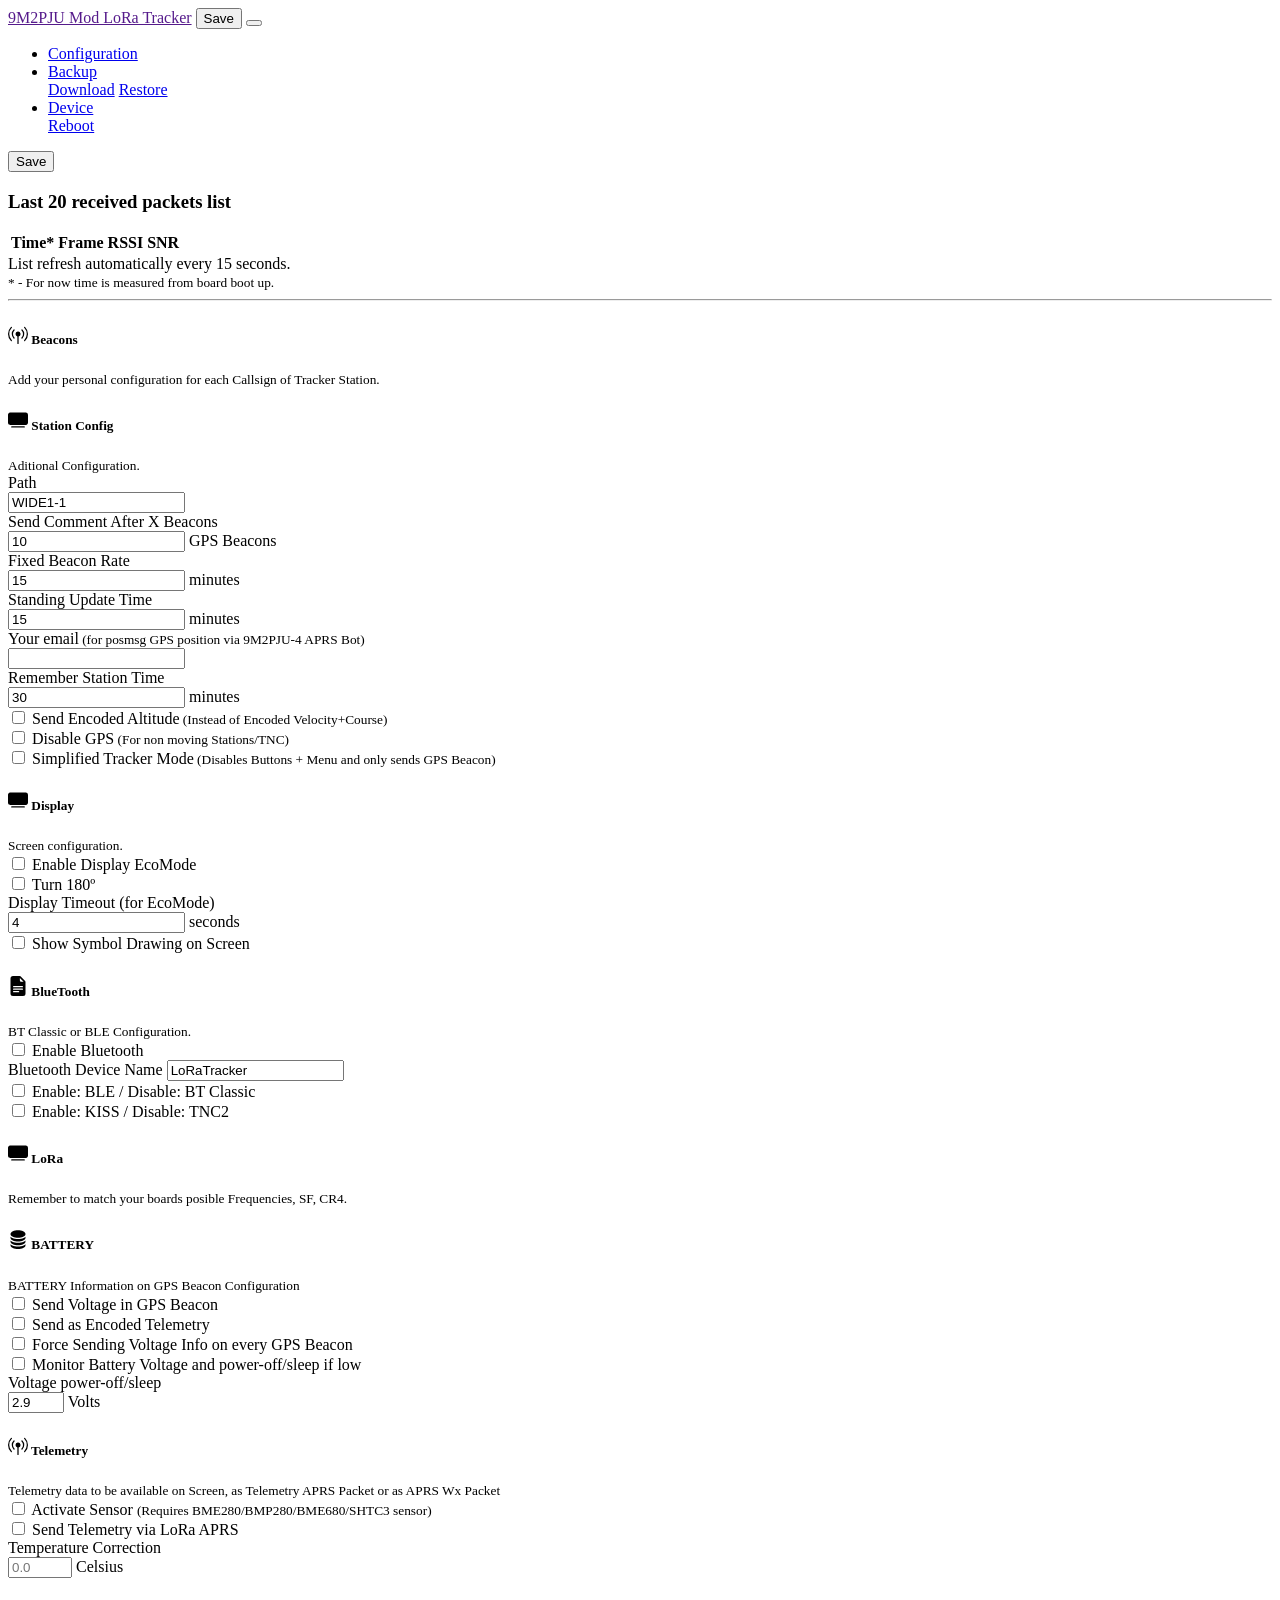
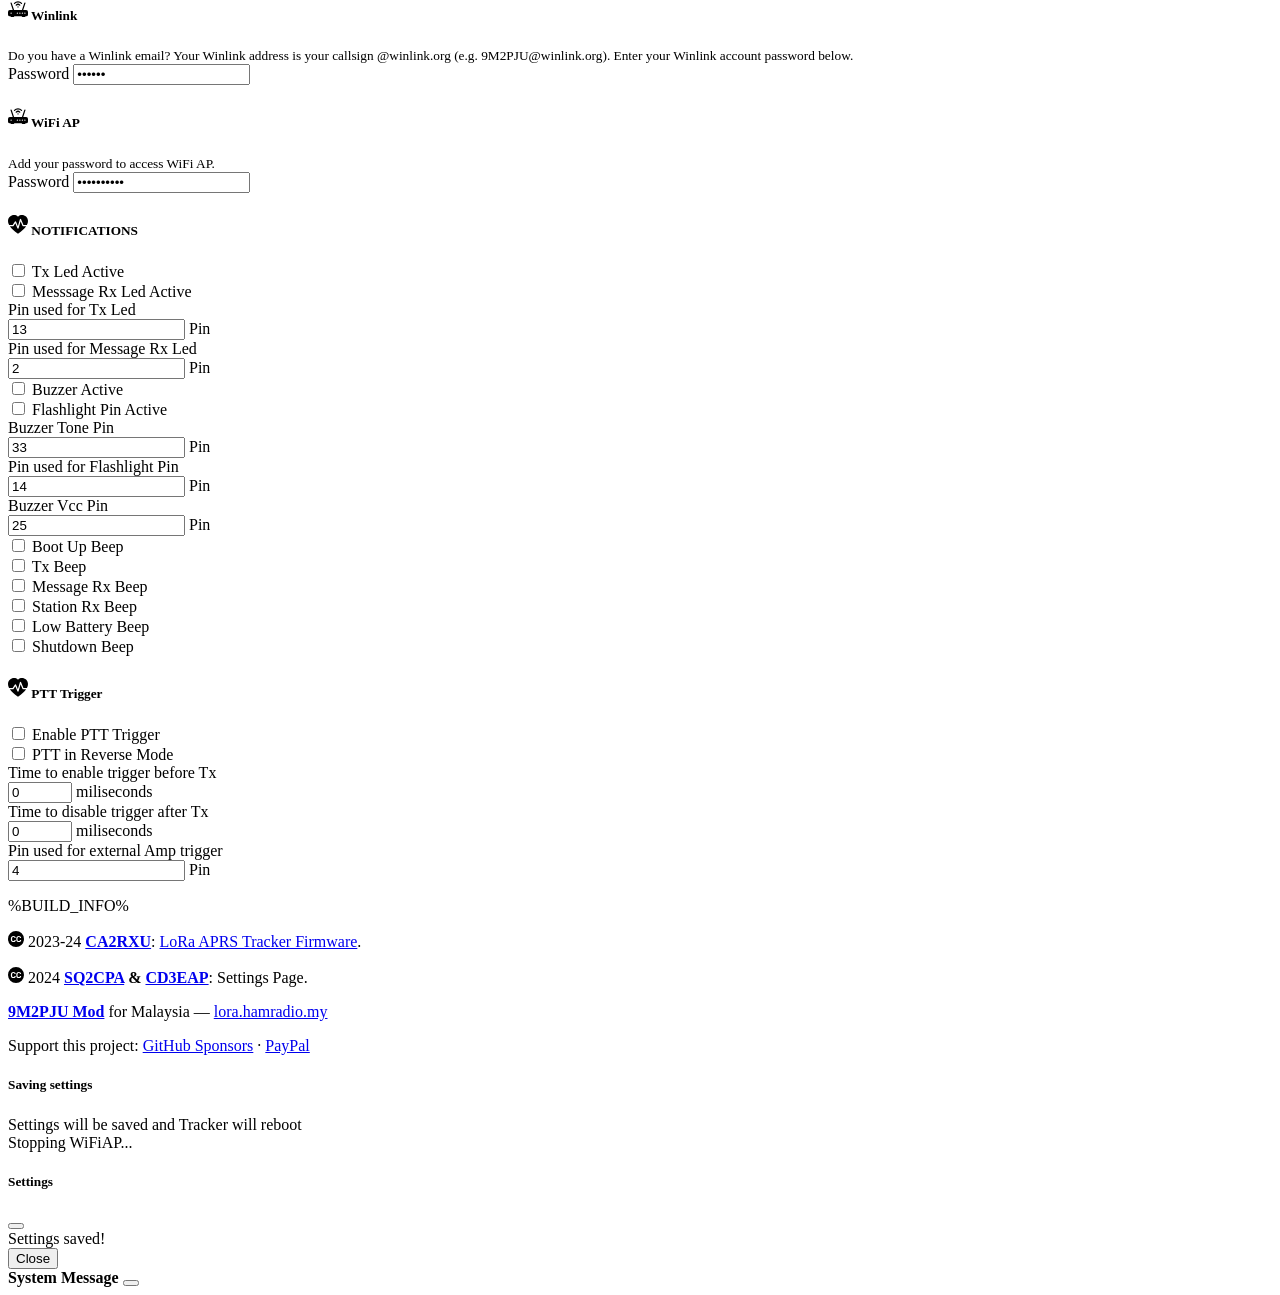
==== data_embed/index.html @ 38edc8fb "Restore sponsor section as text links (logos already removed)" ====
<!DOCTYPE html>
<html lang="en" data-bs-theme="auto">
    <head>
        <meta charset="utf-8" />
        <meta name="viewport" content="width=device-width, initial-scale=1" />
        <title>9M2PJU Mod LoRa APRS Tracker</title>
        <link rel="stylesheet" href="/bootstrap.css" />
        <link rel="stylesheet" href="/style.css" />
        <link rel="icon" href="/favicon.png" type="image/x-icon">
    </head>
    <body class="bg-body-tertiary">
        <input type="file" accept="text/json,.json" style="display: none" />
        <form autocomplete="off" action="/configuration.json" method="POST">
            <nav
                class="navbar bg-body-secondary shadow-sm border-bottom sticky-top navbar-expand-lg"
            >
                <div class="container">
                    <a class="navbar-brand" href=""
                        >9M2PJU Mod LoRa Tracker</a
                    >
                    <button class="btn btn-success btn-sm ms-auto d-lg-none btn-save" type="submit">Save</button>
                    <button class="navbar-toggler" type="button" data-bs-toggle="collapse" data-bs-target="#navbarColor01" aria-controls="navbarColor01" aria-expanded="false" aria-label="Toggle navigation">
                        <span class="navbar-toggler-icon"></span>
                    </button>
                    <div class="collapse navbar-collapse" id="navbarColor01">
                        <ul class="navbar-nav me-auto">
                            <li class="nav-item">
                                <a class="nav-link" href="/">
                                    Configuration
                                </a>
                            </li>
                            <li class="nav-item dropdown">
                                <a class="nav-link dropdown-toggle" data-bs-toggle="dropdown" href="#" role="button" aria-haspopup="true" aria-expanded="false">Backup</a>
                                <div class="dropdown-menu">
                                    <a class="dropdown-item" href="#" id="backup">Download</a>
                                    <a class="dropdown-item" href="#" id="restore">Restore</a>
                                </div>
                            </li>
                            <li class="nav-item dropdown">
                                <a class="nav-link dropdown-toggle" data-bs-toggle="dropdown" href="#" role="button" aria-haspopup="true" aria-expanded="false">Device</a>
                                <div class="dropdown-menu">
                                    <a class="dropdown-item" href="#" id="reboot">Reboot</a>
                                </div>
                            </li>
                        </ul>
                        <div class="d-flex">
                            <button class="btn btn-success my-2 my-sm-0 btn-save" type="submit">Save</button>
                        </div>
                    </div>
                </div>
            </nav>
            
            <div class="container d-none" id="received-packets">
                <div class="row my-5 d-flex align-items-top">
                    <div class="col-12">
                        <h3>Last 20 received packets list</h3>
                        <table class="table mt-4">
                            <thead>
                                <tr>
                                    <th scope="col">Time*</th>
                                    <th scope="col">Frame</th>
                                    <th scope="col">RSSI</th>
                                    <th scope="col">SNR</th>
                                </tr>
                            </thead>
                            <tbody>
                                
                            </tbody>
                        </table>
                        <span>List refresh automatically every 15 seconds.</span><br>
                        <small>* - For now time is measured from board boot up.</small>
                    </div>
                </div>
                <hr>
            </div>
        
            <div class="container" id="configuration">
                <main>
                    <div class="col-10 my-5 mx-auto">
                        <div class="config-section">
                        <div class="row d-flex align-items-top">
                            <div class="col-lg-3 col-sm-12">
                                <h5>
                                    <svg
                                        xmlns="http://www.w3.org/2000/svg"
                                        width="20"
                                        height="20"
                                        fill="currentColor"
                                        class="bi bi-broadcast-pin"
                                        viewBox="0 0 16 16"
                                    >
                                        <path
                                            d="M3.05 3.05a7 7 0 0 0 0 9.9.5.5 0 0 1-.707.707 8 8 0 0 1 0-11.314.5.5 0 0 1 .707.707m2.122 2.122a4 4 0 0 0 0 5.656.5.5 0 1 1-.708.708 5 5 0 0 1 0-7.072.5.5 0 0 1 .708.708m5.656-.708a.5.5 0 0 1 .708 0 5 5 0 0 1 0 7.072.5.5 0 1 1-.708-.708 4 4 0 0 0 0-5.656.5.5 0 0 1 0-.708m2.122-2.12a.5.5 0 0 1 .707 0 8 8 0 0 1 0 11.313.5.5 0 0 1-.707-.707 7 7 0 0 0 0-9.9.5.5 0 0 1 0-.707zM6 8a2 2 0 1 1 2.5 1.937V15.5a.5.5 0 0 1-1 0V9.937A2 2 0 0 1 6 8"
                                        />
                                    </svg>
                                    Beacons
                                </h5>
                                <small>Add your personal configuration for each Callsign of Tracker Station.</small>
                            </div>
                            <div
                                id="beacon-settings"
                                class="list-beacon col-9">
                            </div>
                        </div>
                        </div>

                        <div class="config-section">
                        <div class="row d-flex align-items-top">
                            <div class="col-lg-3 col-sm-12">
                                <h5>
                                    <svg
                                        xmlns="http://www.w3.org/2000/svg"
                                        width="20"
                                        height="20"
                                        fill="currentColor"
                                        class="bi bi-tv-fill"
                                        viewBox="0 0 16 16"
                                    >
                                        <path
                                            d="M2.5 13.5A.5.5 0 0 1 3 13h10a.5.5 0 0 1 0 1H3a.5.5 0 0 1-.5-.5M2 2h12s2 0 2 2v6s0 2-2 2H2s-2 0-2-2V4s0-2 2-2"
                                        />
                                    </svg>
                                    Station Config
                                </h5>
                                <small>Aditional Configuration.</small>
                            </div>
                            <div class="col-lg-9 col-sm-12">
                                <div class="row">
                                    <div class="col-6">
                                        <label
                                            for="path"
                                            class="form-label"
                                            >Path</label
                                        >
                                        <div class="input-group">
                                            <input
                                                type="text"
                                                name="path"
                                                id="path"
                                                class="form-control"
                                                value="WIDE1-1"                                                
                                            />
                                        </div>
                                    </div>
                                    <div class="col-6">
                                        <label
                                            for="sendCommentAfterXBeacons"
                                            class="form-label"
                                            >Send Comment After X Beacons</label
                                        >
                                        <div class="input-group">
                                            <input
                                                type="number"
                                                name="sendCommentAfterXBeacons"
                                                id="sendCommentAfterXBeacons"
                                                class="form-control"
                                                placeholder="10"
                                                value="10"
                                                step="1"
                                                min="0"
                                            />
                                            <span class="input-group-text"
                                                >GPS Beacons</span
                                            >
                                        </div>
                                    </div>
                                </div>
                                <div class="row mt-3">
                                    <div class="col-6">
                                        <label
                                            for="nonSmartBeaconRate"
                                            class="form-label"
                                            >Fixed Beacon Rate</label
                                        >
                                        <div class="input-group">
                                            <input
                                                type="number"
                                                name="nonSmartBeaconRate"
                                                id="nonSmartBeaconRate"
                                                class="form-control"
                                                placeholder="15"
                                                value="15"
                                                step="1"
                                                min="5"
                                            />
                                            <span class="input-group-text"
                                                >minutes</span
                                            >
                                        </div>
                                    </div>
                                    <div class="col-6">
                                        <label
                                            for="standingUpdateTime"
                                            class="form-label"
                                            >Standing Update Time</label
                                        >
                                        <div class="input-group">
                                            <input
                                                type="number"
                                                name="standingUpdateTime"
                                                id="standingUpdateTime"
                                                class="form-control"
                                                placeholder="15"
                                                value="15"
                                                step="1"
                                                min="15"
                                            />
                                            <span class="input-group-text"
                                                >minutes</span
                                            >
                                        </div>
                                    </div>
                                </div>
                                <div class="row mt-3">
                                    <div class="col-6">
                                        <label
                                            for="email"
                                            class="form-label"
                                            >Your email<small> (for posmsg GPS position via 9M2PJU-4 APRS Bot)</small> </label
                                        >
                                        <div class="input-group">
                                            <input
                                                type="text"
                                                name="email"
                                                id="email"
                                                class="form-control"
                                                value=""
                                            />
                                        </div>
                                    </div>
                                    <div class="col-6">
                                        <label
                                            for="rememberStationTime"
                                            class="form-label"
                                            >Remember Station Time</label
                                        >
                                        <div class="input-group">
                                            <input
                                                type="number"
                                                name="rememberStationTime"
                                                id="rememberStationTime"
                                                class="form-control"
                                                placeholder="30"
                                                value="30"
                                                step="5"
                                                min="15"
                                            />
                                            <span class="input-group-text"
                                                >minutes</span
                                            >
                                        </div>
                                    </div>
                                </div>
                                <div class="row mt-3">
                                    <div class="col-12">
                                        <div class="form-check form-switch">
                                            <input
                                                type="checkbox"
                                                name="sendAltitude"
                                                id="sendAltitude"
                                                class="form-check-input"
                                            />
                                            <label
                                                for="sendAltitude"
                                                class="form-label"
                                                >Send Encoded Altitude<small> (Instead of Encoded Velocity+Course)</small></label
                                            >
                                        </div>
                                    </div>
                                    <div class="col-12">
                                        <div class="form-check form-switch">
                                            <input
                                                type="checkbox"
                                                name="disableGPS"
                                                id="disableGPS"
                                                class="form-check-input"
                                            />
                                            <label
                                                for="disableGPS"
                                                class="form-label"
                                                >Disable GPS<small> (For non moving Stations/TNC)</small></label
                                            >
                                        </div>
                                    </div>
                                    <div class="col-12">
                                        <div class="form-check form-switch">
                                            <input
                                                type="checkbox"
                                                name="simplifiedTrackerMode"
                                                id="simplifiedTrackerMode"
                                                class="form-check-input"
                                            />
                                            <label
                                                for="simplifiedTrackerMode"
                                                class="form-label"
                                                >Simplified Tracker Mode<small> (Disables Buttons + Menu and only sends GPS Beacon)</small></label
                                            >
                                        </div>  
                                    </div>                                    
                                </div>
                            </div>
                        </div>
                        </div>

                        <div class="config-section">
                        <div class="row d-flex align-items-top">
                            <div class="col-lg-3 col-sm-12">
                                <h5>
                                    <svg
                                        xmlns="http://www.w3.org/2000/svg"
                                        width="20"
                                        height="20"
                                        fill="currentColor"
                                        class="bi bi-tv-fill"
                                        viewBox="0 0 16 16"
                                    >
                                        <path
                                            d="M2.5 13.5A.5.5 0 0 1 3 13h10a.5.5 0 0 1 0 1H3a.5.5 0 0 1-.5-.5M2 2h12s2 0 2 2v6s0 2-2 2H2s-2 0-2-2V4s0-2 2-2"
                                        />
                                    </svg>
                                    Display
                                </h5>
                                <small>Screen configuration.</small>
                            </div>
                            <div class="col-lg-9 col-sm-12">
                                <div class="row">
                                    <div class="col-6">
                                        <div class="form-check form-switch">
                                            <input
                                                type="checkbox"
                                                name="display.ecoMode"
                                                id="display.ecoMode"
                                                class="form-check-input"
                                            />
                                            <label
                                                for="display.ecoMode"
                                                class="form-label"
                                                >Enable Display EcoMode</label
                                            >
                                        </div>
                                    </div>
                                    <div class="col-6">
                                        <div class="form-check form-switch">
                                            <input
                                                type="checkbox"
                                                name="display.turn180"
                                                id="display.turn180"
                                                class="form-check-input"
                                            />
                                            <label
                                                for="display.turn180"
                                                class="form-label"
                                                >Turn 180º</label
                                            >
                                        </div>
                                    </div>
                                </div>
                                <div class="row mt-1">
                                    <div class="col-6">
                                        <label
                                            for="display.timeout"
                                            class="form-label"
                                            >Display Timeout (for EcoMode)</label
                                        >
                                        <div class="input-group">
                                            <input
                                                type="text"
                                                name="display.timeout"
                                                id="display.timeout"
                                                value="4"
                                                class="form-control"
                                            />
                                            <span class="input-group-text"
                                                >seconds</span
                                            >
                                        </div>
                                    </div>
                                    <div class="col-6">
                                        <div class="form-check form-switch">
                                            <input
                                                type="checkbox"
                                                name="display.showSymbol"
                                                id="display.showSymbol"
                                                class="form-check-input"
                                            />
                                            <label
                                                for="display.showSymbol"
                                                class="form-label"
                                                >Show Symbol Drawing on Screen</label
                                            >
                                        </div>
                                    </div>
                                </div>
                            </div>
                        </div>
                        </div>

                        <div class="config-section">
                        <div class="row d-flex align-items-top">
                            <div class="col-lg-3 col-sm-12">
                                <h5>
                                    <svg
                                        xmlns="http://www.w3.org/2000/svg"
                                        width="20"
                                        height="20"
                                        fill="currentColor"
                                        class="bi bi-file-earmark-text-fill"
                                        viewBox="0 0 16 16"
                                    >
                                        <path
                                            d="M9.293 0H4a2 2 0 0 0-2 2v12a2 2 0 0 0 2 2h8a2 2 0 0 0 2-2V4.707A1 1 0 0 0 13.707 4L10 .293A1 1 0 0 0 9.293 0M9.5 3.5v-2l3 3h-2a1 1 0 0 1-1-1M4.5 9a.5.5 0 0 1 0-1h7a.5.5 0 0 1 0 1zM4 10.5a.5.5 0 0 1 .5-.5h7a.5.5 0 0 1 0 1h-7a.5.5 0 0 1-.5-.5m.5 2.5a.5.5 0 0 1 0-1h4a.5.5 0 0 1 0 1z"
                                        />
                                    </svg>
                                    BlueTooth
                                </h5>
                                <small
                                    >BT Classic or BLE Configuration.</small
                                >
                            </div>
                            <div class="col-lg-9 col-sm-12">
                                <div class="row">
                                    <div class="col-6">
                                        <div class="form-check form-switch">
                                            <input
                                                type="checkbox"
                                                name="bluetooth.active"
                                                id="bluetooth.active"
                                                class="form-check-input"
                                            />
                                            <label
                                                for="bluetooth.active"
                                                class="form-label"
                                                >Enable Bluetooth</label
                                            >
                                        </div>
                                    </div>
                                    <div class="col-6">
                                        <label 
                                            for="bluetooth.deviceName" 
                                            class="form-label"
                                            >Bluetooth Device Name</label>
                                        <input
                                            name="bluetooth.deviceName"
                                            id="bluetooth.deviceName"
                                            class="form-control"
                                            placeholder="LoRaTracker"
                                            value="LoRaTracker"
                                        />
                                    </div>
                                </div>
                                <div class="row mt-3">
                                    <div class="col-6">
                                        <div class="form-check form-switch">
                                            <input
                                                type="checkbox"
                                                name="bluetooth.useBLE"
                                                id="bluetooth.useBLE"
                                                class="form-check-input"
                                            />
                                            <label
                                                for="bluetooth.useBLE"
                                                class="form-label"
                                                >Enable: BLE  / Disable: BT Classic</label
                                            >
                                        </div>
                                    </div>
                                    <div class="col-6">
                                        <div class="form-check form-switch">
                                            <input
                                                type="checkbox"
                                                name="bluetooth.useKISS"
                                                id="bluetooth.useKISS"
                                                class="form-check-input"
                                            />
                                            <label
                                                for="bluetooth.useKISS"
                                                class="form-label"
                                                >Enable: KISS / Disable: TNC2</label
                                            >
                                        </div>
                                    </div>
                                </div>
                            </div>
                        </div>
                        </div>

                        <div class="config-section">
                        <div class="row d-flex align-items-top">
                            <div class="col-lg-3 col-sm-12">
                                <h5>
                                    <svg
                                        xmlns="http://www.w3.org/2000/svg"
                                        width="20"
                                        height="20"
                                        fill="currentColor"
                                        class="bi bi-tv-fill"
                                        viewBox="0 0 16 16"
                                    >
                                        <path
                                            d="M2.5 13.5A.5.5 0 0 1 3 13h10a.5.5 0 0 1 0 1H3a.5.5 0 0 1-.5-.5M2 2h12s2 0 2 2v6s0 2-2 2H2s-2 0-2-2V4s0-2 2-2"
                                        />
                                    </svg>
                                    LoRa
                                </h5>
                                <small>Remember to match your boards posible Frequencies, SF, CR4.</small>
                            </div>
                            <div 
                                id="lora-settings" 
                                class="list-lora col-9">
                            </div>
                        </div>
                        </div>

                        <div class="config-section">
                        <div class="row d-flex align-items-top">
                            <div class="col-lg-3 col-sm-12">
                                <h5>
                                    <svg
                                        xmlns="http://www.w3.org/2000/svg"
                                        width="20"
                                        height="20"
                                        fill="currentColor"
                                        class="bi bi-database-fill"
                                        viewBox="0 0 16 16"
                                    >
                                        <path
                                            d="M3.904 1.777C4.978 1.289 6.427 1 8 1s3.022.289 4.096.777C13.125 2.245 14 2.993 14 4s-.875 1.755-1.904 2.223C11.022 6.711 9.573 7 8 7s-3.022-.289-4.096-.777C2.875 5.755 2 5.007 2 4s.875-1.755 1.904-2.223"
                                        />
                                        <path
                                            d="M2 6.161V7c0 1.007.875 1.755 1.904 2.223C4.978 9.71 6.427 10 8 10s3.022-.289 4.096-.777C13.125 8.755 14 8.007 14 7v-.839c-.457.432-1.004.751-1.49.972C11.278 7.693 9.682 8 8 8s-3.278-.307-4.51-.867c-.486-.22-1.033-.54-1.49-.972"
                                        />
                                        <path
                                            d="M2 9.161V10c0 1.007.875 1.755 1.904 2.223C4.978 12.711 6.427 13 8 13s3.022-.289 4.096-.777C13.125 11.755 14 11.007 14 10v-.839c-.457.432-1.004.751-1.49.972-1.232.56-2.828.867-4.51.867s-3.278-.307-4.51-.867c-.486-.22-1.033-.54-1.49-.972"
                                        />
                                        <path
                                            d="M2 12.161V13c0 1.007.875 1.755 1.904 2.223C4.978 15.711 6.427 16 8 16s3.022-.289 4.096-.777C13.125 14.755 14 14.007 14 13v-.839c-.457.432-1.004.751-1.49.972-1.232.56-2.828.867-4.51.867s-3.278-.307-4.51-.867c-.486-.22-1.033-.54-1.49-.972"
                                        />
                                    </svg>
                                    BATTERY
                                </h5>
                                <small
                                    >BATTERY Information on GPS Beacon Configuration</small
                                >
                            </div>
                            <div class="col-lg-9 col-sm-12">
                                <div class="row">
                                    <div class="col-6">
                                        <div class="form-check form-switch">
                                            <input
                                                type="checkbox"
                                                name="battery.sendVoltage"
                                                id="battery.sendVoltage"
                                                class="form-check-input"
                                            />
                                            <label
                                                for="battery.sendVoltage"
                                                class="form-label"
                                                >Send Voltage in GPS Beacon</label
                                            >
                                        </div>
                                    </div>
                                    <div class="col-6">
                                        <div class="form-check form-switch">
                                            <input
                                                type="checkbox"
                                                name="battery.voltageAsTelemetry"
                                                id="battery.voltageAsTelemetry"
                                                class="form-check-input"
                                            />
                                            <label
                                                for="battery.voltageAsTelemetry"
                                                class="form-label"
                                                >Send as Encoded Telemetry</label
                                            >
                                        </div>
                                    </div>
                                </div>
                                <div class="row">
                                    <div class="col-12">
                                        <div class="form-check form-switch">
                                            <input
                                                type="checkbox"
                                                name="battery.sendVoltageAlways"
                                                id="battery.sendVoltageAlways"
                                                class="form-check-input"
                                            />
                                            <label
                                                for="battery.sendVoltageAlways"
                                                class="form-label"
                                                >Force Sending Voltage Info on every GPS Beacon</label
                                            >
                                        </div>
                                    </div>
                                </div>
                                <div class="row mt-3">
                                    <div class="col-12">
                                        <div class="form-check form-switch">
                                            <input
                                                type="checkbox"
                                                name="battery.monitorVoltage"
                                                id="battery.monitorVoltage"
                                                class="form-check-input"
                                            />
                                            <label
                                                for="battery.monitorVoltage"
                                                class="form-label"
                                                >Monitor Battery Voltage and power-off/sleep if low</label
                                            >
                                        </div>
                                    </div>
                                    <div class="col-6">
                                        <label
                                            for="battery.sleepVoltage"
                                            class="form-label"
                                            >Voltage power-off/sleep</label
                                        >                                    
                                        <div class="input-group">
                                            <input
                                                type="number"
                                                name="battery.sleepVoltage"
                                                id="battery.sleepVoltage"
                                                class="form-control"
                                                value="2.9"
                                                step="0.1"
                                                min="2.5"
                                                max="3.7"
                                            />
                                            <span class="input-group-text"
                                                >Volts</span
                                            >
                                        </div>
                                    </div>
                                </div>
                            </div>
                        </div>
                        </div>

                        <div class="config-section">
                        <div class="row d-flex align-items-top">
                            <div class="col-lg-3 col-sm-12">
                                <h5>
                                    <svg
                                        xmlns="http://www.w3.org/2000/svg"
                                        width="20"
                                        height="20"
                                        fill="currentColor"
                                        class="bi bi-broadcast-pin"
                                        viewBox="0 0 16 16"
                                    >
                                        <path
                                            d="M3.05 3.05a7 7 0 0 0 0 9.9.5.5 0 0 1-.707.707 8 8 0 0 1 0-11.314.5.5 0 0 1 .707.707m2.122 2.122a4 4 0 0 0 0 5.656.5.5 0 1 1-.708.708 5 5 0 0 1 0-7.072.5.5 0 0 1 .708.708m5.656-.708a.5.5 0 0 1 .708 0 5 5 0 0 1 0 7.072.5.5 0 1 1-.708-.708 4 4 0 0 0 0-5.656.5.5 0 0 1 0-.708m2.122-2.12a.5.5 0 0 1 .707 0 8 8 0 0 1 0 11.313.5.5 0 0 1-.707-.707 7 7 0 0 0 0-9.9.5.5 0 0 1 0-.707zM6 8a2 2 0 1 1 2.5 1.937V15.5a.5.5 0 0 1-1 0V9.937A2 2 0 0 1 6 8"
                                        />
                                    </svg>
                                    Telemetry
                                </h5>
                                <small>Telemetry data to be available on Screen, as Telemetry APRS Packet or as APRS Wx Packet</small>
                            </div>
                            <div class="col-9 mt-2">
                                <div class="row">
                                    <div class="col-12">
                                        <div class="form-check form-switch">
                                            <input
                                                type="checkbox"
                                                name="telemetry.active"
                                                id="telemetry.active"
                                                class="form-check-input"
                                            />
                                            <label
                                                for="telemetry.active"
                                                class="form-label"
                                                >Activate Sensor
                                                <small
                                                    >(Requires BME280/BMP280/BME680/SHTC3 sensor)</small
                                                ></label
                                            >
                                        </div>
                                    </div>
                                    <div class="col-6">
                                        <div class="form-check form-switch">
                                            <input
                                                type="checkbox"
                                                name="telemetry.sendTelemetry"
                                                id="telemetry.sendTelemetry"
                                                class="form-check-input"
                                            />
                                            <label
                                                for="telemetry.sendTelemetry"
                                                class="form-label"
                                                >Send Telemetry via LoRa APRS
                                            </label>
                                        </div>
                                    </div>
                                    <div class="col-6">
                                        <label for="telemetry.temperatureCorrection" class="form-label"
                                            >Temperature Correction</label
                                        >
                                        <div class="input-group">
                                            <input
                                                type="number"
                                                name="telemetry.temperatureCorrection"
                                                id="telemetry.temperatureCorrection"
                                                placeholder="0.0"
                                                class="form-control"
                                                step="0.1"
                                                min="-5"
                                                max="5"
                                            />
                                            <span class="input-group-text"
                                                >Celsius</span
                                            >
                                        </div>
                                    </div>                                    
                                </div>
                            </div>
                        </div>
                        </div>

                        <div class="config-section">
                        <div class="row d-flex align-items-top">
                            <div class="col-lg-3 col-sm-12">
                                <h5>
                                    <svg
                                        xmlns="http://www.w3.org/2000/svg"
                                        width="20"
                                        height="20"
                                        fill="currentColor"
                                        class="bi bi-router-fill"
                                        viewBox="0 0 16 16"
                                    >
                                        <path
                                            d="M5.525 3.025a3.5 3.5 0 0 1 4.95 0 .5.5 0 1 0 .707-.707 4.5 4.5 0 0 0-6.364 0 .5.5 0 0 0 .707.707"
                                        />
                                        <path
                                            d="M6.94 4.44a1.5 1.5 0 0 1 2.12 0 .5.5 0 0 0 .708-.708 2.5 2.5 0 0 0-3.536 0 .5.5 0 0 0 .707.707Z"
                                        />
                                        <path
                                            d="M2.974 2.342a.5.5 0 1 0-.948.316L3.806 8H1.5A1.5 1.5 0 0 0 0 9.5v2A1.5 1.5 0 0 0 1.5 13H2a.5.5 0 0 0 .5.5h2A.5.5 0 0 0 5 13h6a.5.5 0 0 0 .5.5h2a.5.5 0 0 0 .5-.5h.5a1.5 1.5 0 0 0 1.5-1.5v-2A1.5 1.5 0 0 0 14.5 8h-2.306l1.78-5.342a.5.5 0 1 0-.948-.316L11.14 8H4.86zM2.5 11a.5.5 0 1 1 0-1 .5.5 0 0 1 0 1m4.5-.5a.5.5 0 1 1 1 0 .5.5 0 0 1-1 0m2.5.5a.5.5 0 1 1 0-1 .5.5 0 0 1 0 1m1.5-.5a.5.5 0 1 1 1 0 .5.5 0 0 1-1 0m2 0a.5.5 0 1 1 1 0 .5.5 0 0 1-1 0"
                                        />
                                        <path
                                            d="M8.5 5.5a.5.5 0 1 1-1 0 .5.5 0 0 1 1 0"
                                        />
                                    </svg>
                                    Winlink
                                </h5>
                                <small
                                    >Do you have a Winlink email? Your Winlink address is your callsign @winlink.org (e.g. 9M2PJU@winlink.org). Enter your Winlink account password below.</small
                                >
                            </div>
                            <div class="col-lg-9 col-sm-12">
                                <div class="col-6">
                                    <label 
                                        for="winlink.password" 
                                        class="form-label"
                                        >Password</label>
                                    <input
                                        type="password"
                                        name="winlink.password"
                                        id="winlink.password"
                                        class="form-control"
                                        placeholder="ABCDEF"
                                        value="ABCDEF"
                                    />
                                </div>
                            </div>
                        </div>
                        </div>

                        <div class="config-section">
                        <div class="row d-flex align-items-top">
                            <div class="col-lg-3 col-sm-12">
                                <h5>
                                    <svg
                                        xmlns="http://www.w3.org/2000/svg"
                                        width="20"
                                        height="20"
                                        fill="currentColor"
                                        class="bi bi-router-fill"
                                        viewBox="0 0 16 16"
                                    >
                                        <path
                                            d="M5.525 3.025a3.5 3.5 0 0 1 4.95 0 .5.5 0 1 0 .707-.707 4.5 4.5 0 0 0-6.364 0 .5.5 0 0 0 .707.707"
                                        />
                                        <path
                                            d="M6.94 4.44a1.5 1.5 0 0 1 2.12 0 .5.5 0 0 0 .708-.708 2.5 2.5 0 0 0-3.536 0 .5.5 0 0 0 .707.707Z"
                                        />
                                        <path
                                            d="M2.974 2.342a.5.5 0 1 0-.948.316L3.806 8H1.5A1.5 1.5 0 0 0 0 9.5v2A1.5 1.5 0 0 0 1.5 13H2a.5.5 0 0 0 .5.5h2A.5.5 0 0 0 5 13h6a.5.5 0 0 0 .5.5h2a.5.5 0 0 0 .5-.5h.5a1.5 1.5 0 0 0 1.5-1.5v-2A1.5 1.5 0 0 0 14.5 8h-2.306l1.78-5.342a.5.5 0 1 0-.948-.316L11.14 8H4.86zM2.5 11a.5.5 0 1 1 0-1 .5.5 0 0 1 0 1m4.5-.5a.5.5 0 1 1 1 0 .5.5 0 0 1-1 0m2.5.5a.5.5 0 1 1 0-1 .5.5 0 0 1 0 1m1.5-.5a.5.5 0 1 1 1 0 .5.5 0 0 1-1 0m2 0a.5.5 0 1 1 1 0 .5.5 0 0 1-1 0"
                                        />
                                        <path
                                            d="M8.5 5.5a.5.5 0 1 1-1 0 .5.5 0 0 1 1 0"
                                        />
                                    </svg>
                                    WiFi AP
                                </h5>
                                <small
                                    >Add your password to access WiFi AP.</small
                                >
                            </div>
                            <div class="col-lg-9 col-sm-12">
                                <div class="col-6">
                                    <label 
                                        for="wifiAP.password" 
                                        class="form-label"
                                        >Password</label>
                                    <input
                                        type="password"
                                        name="wifiAP.password"
                                        id="wifiAP.password"
                                        class="form-control"
                                        placeholder="1234567890"
                                        value="1234567890"
                                    />
                                </div>
                            </div>
                        </div>
                        </div>

                        <div class="config-section">
                        <div class="row d-flex align-items-top">
                            <div class="col-lg-3 col-sm-12">
                                <h5>
                                    <svg
                                        xmlns="http://www.w3.org/2000/svg"
                                        width="20"
                                        height="20"
                                        fill="currentColor"
                                        class="bi bi-heart-pulse-fill"
                                        viewBox="0 0 16 16"
                                    >
                                        <path
                                            d="M1.475 9C2.702 10.84 4.779 12.871 8 15c3.221-2.129 5.298-4.16 6.525-6H12a.5.5 0 0 1-.464-.314l-1.457-3.642-1.598 5.593a.5.5 0 0 1-.945.049L5.889 6.568l-1.473 2.21A.5.5 0 0 1 4 9z"
                                        />
                                        <path
                                            d="M.88 8C-2.427 1.68 4.41-2 7.823 1.143q.09.083.176.171a3 3 0 0 1 .176-.17C11.59-2 18.426 1.68 15.12 8h-2.783l-1.874-4.686a.5.5 0 0 0-.945.049L7.921 8.956 6.464 5.314a.5.5 0 0 0-.88-.091L3.732 8z"
                                        />
                                    </svg>
                                    NOTIFICATIONS
                                </h5>
                            </div>
                            <div class="col-lg-9 col-sm-12">
                                <div class="row">
                                    <div class="col-6">
                                        <div class="form-check form-switch">
                                            <input
                                                type="checkbox"
                                                name="notification.ledTx"
                                                id="notification.ledTx"
                                                class="form-check-input"
                                            />
                                            <label
                                                for="notification.ledTx"
                                                class="form-label"
                                                >Tx Led Active</label
                                            >
                                        </div>
                                    </div>
                                    <div class="col-6">
                                        <div class="form-check form-switch">
                                            <input
                                                type="checkbox"
                                                name="notification.ledMessage"
                                                id="notification.ledMessage"
                                                class="form-check-input"
                                            />
                                            <label
                                                for="notification.ledMessage"
                                                class="form-label"
                                                >Messsage Rx Led Active</label
                                            >
                                        </div>
                                    </div>
                                </div>
                                <div class="row mt-1">
                                    <div class="col-6">
                                        <label
                                            for="notification.ledTxPin"
                                            class="form-label"
                                            >Pin used for Tx Led</label
                                        >                                    
                                        <div class="input-group">
                                            <input
                                                type="number"
                                                name="notification.ledTxPin"
                                                id="notification.ledTxPin"
                                                class="form-control"
                                                value="13"
                                            />
                                            <span class="input-group-text"
                                                >Pin</span
                                            >
                                        </div>
                                    </div>                                    
                                    <div class="col-6">
                                        <label
                                            for="notification.ledMessagePin"
                                            class="form-label"
                                            >Pin used for Message Rx Led</label
                                        >                                    
                                        <div class="input-group">
                                            <input
                                                type="number"
                                                name="notification.ledMessagePin"
                                                id="notification.ledMessagePin"
                                                class="form-control"
                                                value="2"
                                            />
                                            <span class="input-group-text"
                                                >Pin</span
                                            >
                                        </div>
                                    </div>                                    
                                </div>
                                <div class="row mt-3">
                                    <div class="col-6">
                                        <div class="form-check form-switch">
                                            <input
                                                type="checkbox"
                                                name="notification.buzzerActive"
                                                id="notification.buzzerActive"
                                                class="form-check-input"
                                            />
                                            <label
                                                for="notification.buzzerActive"
                                                class="form-label"
                                                >Buzzer Active</label
                                            >
                                        </div>
                                    </div>
                                    <div class="col-6">
                                        <div class="form-check form-switch">
                                            <input
                                                type="checkbox"
                                                name="notification.ledFlashlight"
                                                id="notification.ledFlashlight"
                                                class="form-check-input"
                                            />
                                            <label
                                                for="notification.ledFlashlight"
                                                class="form-label"
                                                >Flashlight Pin Active</label
                                            >
                                        </div>
                                    </div>
                                </div>
                                <div class="row mt-1">                                    
                                    <div class="col-6">
                                        <label
                                            for="notification.buzzerPinTone"
                                            class="form-label"
                                            >Buzzer Tone Pin</label
                                        >                                    
                                        <div class="input-group">
                                            <input
                                                type="number"
                                                name="notification.buzzerPinTone"
                                                id="notification.buzzerPinTone"
                                                class="form-control"
                                                value="33"
                                            />
                                            <span class="input-group-text"
                                                >Pin</span
                                            >
                                        </div>
                                    </div>
                                    <div class="col-6">
                                        <label
                                            for="notification.ledFlashlightPin"
                                            class="form-label"
                                            >Pin used for Flashlight Pin</label
                                        >                                    
                                        <div class="input-group">
                                            <input
                                                type="number"
                                                name="notification.ledFlashlightPin"
                                                id="notification.ledFlashlightPin"
                                                class="form-control"
                                                value="14"
                                            />
                                            <span class="input-group-text"
                                                >Pin</span
                                            >
                                        </div>
                                    </div>
                                    <div class="col-6">
                                        <label 
                                            for="notification.buzzerPinVcc" 
                                            class="form-label"
                                            >Buzzer Vcc Pin</label>
                                        <div class="input-group">
                                            <input
                                                type="number"
                                                name="notification.buzzerPinVcc"
                                                id="notification.buzzerPinVcc"
                                                class="form-control"
                                                value="25"
                                            />
                                            <span class="input-group-text">Pin</span>
                                        </div>
                                    </div>
                                    
                                </div>
                                <div class="row mt-3">
                                    <div class="col-6">
                                        <div class="form-check form-switch">
                                            <input
                                                type="checkbox"
                                                name="notification.bootUpBeep"
                                                id="notification.bootUpBeep"
                                                class="form-check-input"
                                            />
                                            <label
                                                for="notification.bootUpBeep"
                                                class="form-label"
                                                >Boot Up Beep</label
                                            >
                                        </div>
                                    </div>
                                    <div class="col-6">
                                        <div class="form-check form-switch">
                                            <input
                                                type="checkbox"
                                                name="notification.txBeep"
                                                id="notification.txBeep"
                                                class="form-check-input"
                                            />
                                            <label
                                                for="notification.txBeep"
                                                class="form-label"
                                                >Tx Beep</label
                                            >
                                        </div>
                                    </div>
                                    <div class="col-6">
                                        <div class="form-check form-switch">
                                            <input
                                                type="checkbox"
                                                name="notification.messageRxBeep"
                                                id="notification.messageRxBeep"
                                                class="form-check-input"
                                            />
                                            <label
                                                for="notification.messageRxBeep"
                                                class="form-label"
                                                >Message Rx Beep</label
                                            >
                                        </div>
                                    </div>
                                    <div class="col-6">
                                        <div class="form-check form-switch">
                                            <input
                                                type="checkbox"
                                                name="notification.stationBeep"
                                                id="notification.stationBeep"
                                                class="form-check-input"
                                            />
                                            <label
                                                for="notification.stationBeep"
                                                class="form-label"
                                                >Station Rx Beep</label
                                            >
                                        </div>
                                    </div>
                                    <div class="col-6">
                                        <div class="form-check form-switch">
                                            <input
                                                type="checkbox"
                                                name="notification.lowBatteryBeep"
                                                id="notification.lowBatteryBeep"
                                                class="form-check-input"
                                            />
                                            <label
                                                for="notification.lowBatteryBeep"
                                                class="form-label"
                                                >Low Battery Beep</label
                                            >
                                        </div>
                                    </div>
                                    <div class="col-6">
                                        <div class="form-check form-switch">
                                            <input
                                                type="checkbox"
                                                name="notification.shutDownBeep"
                                                id="notification.shutDownBeep"
                                                class="form-check-input"
                                            />
                                            <label
                                                for="notification.shutDownBeep"
                                                class="form-label"
                                                >Shutdown Beep</label
                                            >
                                        </div>
                                    </div>
                                </div>
                            </div>
                        </div>
                        </div>

                        <div class="config-section">
                        <div class="row d-flex align-items-top">
                            <div class="col-lg-3 col-sm-12">
                                <h5>
                                    <svg
                                        xmlns="http://www.w3.org/2000/svg"
                                        width="20"
                                        height="20"
                                        fill="currentColor"
                                        class="bi bi-heart-pulse-fill"
                                        viewBox="0 0 16 16"
                                    >
                                        <path
                                            d="M1.475 9C2.702 10.84 4.779 12.871 8 15c3.221-2.129 5.298-4.16 6.525-6H12a.5.5 0 0 1-.464-.314l-1.457-3.642-1.598 5.593a.5.5 0 0 1-.945.049L5.889 6.568l-1.473 2.21A.5.5 0 0 1 4 9z"
                                        />
                                        <path
                                            d="M.88 8C-2.427 1.68 4.41-2 7.823 1.143q.09.083.176.171a3 3 0 0 1 .176-.17C11.59-2 18.426 1.68 15.12 8h-2.783l-1.874-4.686a.5.5 0 0 0-.945.049L7.921 8.956 6.464 5.314a.5.5 0 0 0-.88-.091L3.732 8z"
                                        />
                                    </svg>
                                    PTT Trigger
                                </h5>
                            </div>
                            <div class="col-9 mt-2">
                                <div class="row">
                                    <div class="col-6">
                                        <div class="form-check form-switch">
                                            <input
                                                type="checkbox"
                                                name="ptt.active"
                                                id="ptt.active"
                                                class="form-check-input"
                                            />
                                            <label
                                                for="ptt.active"
                                                class="form-label"
                                                >Enable PTT Trigger</label
                                            >
                                        </div>
                                    </div>
                                    <div class="col-6">
                                        <div class="form-check form-switch">
                                            <input
                                                type="checkbox"
                                                name="ptt.reverse"
                                                id="ptt.reverse"
                                                class="form-check-input"
                                            />
                                            <label
                                                for="ptt.reverse"
                                                class="form-label"
                                                >PTT in Reverse Mode</label
                                            >
                                        </div>
                                    </div>
                                </div>
                                <div class="row mt-1">
                                    <div class="col-6">
                                        <label
                                            for="ptt.preDelay"
                                            class="form-label"
                                            >Time to enable trigger before Tx</label
                                        >                                    
                                        <div class="input-group">
                                            <input
                                                type="number"
                                                name="ptt.preDelay"
                                                id="ptt.preDelay"
                                                placeholder="0"
                                                class="form-control"
                                                value="0"
                                                step="50"
                                                min="0"
                                                max="2000"
                                            />
                                            <span class="input-group-text"
                                                >miliseconds</span
                                            >
                                        </div>
                                    </div>
                                    <div class="col-6">
                                        <label
                                            for="ptt.postDelay"
                                            class="form-label"
                                            >Time to disable trigger after Tx</label
                                        >                                    
                                        <div class="input-group">
                                            <input
                                                type="number"
                                                name="ptt.postDelay"
                                                id="ptt.postDelay"
                                                placeholder="0"
                                                class="form-control"
                                                value="0"
                                                step="50"
                                                min="0"
                                                max="2000"
                                            />
                                            <span class="input-group-text"
                                                >miliseconds</span
                                            >
                                        </div>
                                    </div>
                                </div>
                                <div class="row mt-3">
                                    <div class="col-6">
                                        <label
                                            for="ptt.io_pin"
                                            class="form-label"
                                            >Pin used for external Amp trigger</label
                                        >                                    
                                        <div class="input-group">
                                            <input
                                                type="number"
                                                name="ptt.io_pin"
                                                id="ptt.io_pin"
                                                class="form-control"
                                                value="4"
                                            />
                                            <span class="input-group-text"
                                                >Pin</span
                                            >
                                        </div>
                                    </div>
                                </div>
                            </div>
                        </div>
                        </div>

                    </div>
                </main>
                <footer
                    class="my-5 py-5 text-body-secondary text-center text-small"
                >
                    <p class="mb-4 small">%BUILD_INFO%</p>
                    <p class="mb-1 small">
                        <svg
                            xmlns="http://www.w3.org/2000/svg"
                            width="16"
                            height="16"
                            fill="currentColor"
                            class="bi bi-cc-circle-fill"
                            viewBox="0 0 16 16"
                        >
                            <path
                                d="M16 8A8 8 0 1 1 0 8a8 8 0 0 1 16 0M5.408 5.89c.681 0 1.138.47 1.187 1.107h1.147v-.11c-.053-1.187-1.024-2-2.343-2-1.604 0-2.518 1.05-2.518 2.751v.747c0 1.7.906 2.73 2.518 2.73 1.314 0 2.285-.792 2.343-1.939v-.114H6.595c-.049.615-.497 1.05-1.187 1.05-.84 0-1.318-.62-1.318-1.727v-.742c0-1.112.488-1.754 1.318-1.754Zm5.404 0c.68 0 1.138.47 1.186 1.107h1.147v-.11c-.053-1.187-1.024-2-2.342-2-1.604 0-2.518 1.05-2.518 2.751v.747c0 1.7.905 2.73 2.518 2.73 1.314 0 2.285-.792 2.342-1.939v-.114h-1.147c-.048.615-.496 1.05-1.186 1.05-.84 0-1.319-.62-1.319-1.727v-.742c0-1.112.488-1.754 1.319-1.754Z"
                            />
                        </svg>
                        2023-24
                        <b
                            ><a href="https://github.com/richonguzman"
                                >CA2RXU</a
                            ></b
                        >:
                        <a
                            href="https://github.com/richonguzman/LoRa_APRS_Tracker"
                            >LoRa APRS Tracker Firmware</a
                        >.
                    </p>
                    <p class="mb-1 small">
                        <svg
                            xmlns="http://www.w3.org/2000/svg"
                            width="16"
                            height="16"
                            fill="currentColor"
                            class="bi bi-cc-circle-fill"
                            viewBox="0 0 16 16"
                        >
                            <path
                                d="M16 8A8 8 0 1 1 0 8a8 8 0 0 1 16 0M5.408 5.89c.681 0 1.138.47 1.187 1.107h1.147v-.11c-.053-1.187-1.024-2-2.343-2-1.604 0-2.518 1.05-2.518 2.751v.747c0 1.7.906 2.73 2.518 2.73 1.314 0 2.285-.792 2.343-1.939v-.114H6.595c-.049.615-.497 1.05-1.187 1.05-.84 0-1.318-.62-1.318-1.727v-.742c0-1.112.488-1.754 1.318-1.754Zm5.404 0c.68 0 1.138.47 1.186 1.107h1.147v-.11c-.053-1.187-1.024-2-2.342-2-1.604 0-2.518 1.05-2.518 2.751v.747c0 1.7.905 2.73 2.518 2.73 1.314 0 2.285-.792 2.342-1.939v-.114h-1.147c-.048.615-.496 1.05-1.186 1.05-.84 0-1.319-.62-1.319-1.727v-.742c0-1.112.488-1.754 1.319-1.754Z"
                            />
                        </svg>
                        2024
                        <b
                            ><a
                                href="https://sq2cpa.pl/r/lora-footer"
                                target="_blank"
                                >SQ2CPA</a
                            >
                            &
                            <a
                                href="https://cd3eap.aguayoki.cl/"
                                target="_blank"
                                >CD3EAP</a
                            ></b
                        >: Settings Page.
                    </p>
                    <p class="mb-1 small">
                        <b
                            ><a
                                href="https://hamradio.my"
                                target="_blank"
                                >9M2PJU Mod</a
                            ></b
                        > for Malaysia &mdash; <a href="https://lora.hamradio.my" target="_blank">lora.hamradio.my</a>
                    </p>
                    <p class="mt-4 small sponsor-links">
                        Support this project:
                        <a href="https://github.com/sponsors/richonguzman" target="_blank">GitHub Sponsors</a>
                        &middot;
                        <a href="http://paypal.me/richonguzman" target="_blank">PayPal</a>
                    </p>
                </footer>
            </div>
        </form>
        <div
            class="modal fade"
            id="saveModal"
            tabindex="-1"
            aria-labelledby="saveModal"
            aria-hidden="true"
        >
            <div class="modal-dialog">
                <div class="modal-content">
                    <div class="modal-header">
                        <h5 class="modal-title">Saving settings</h5>
                    </div>
                    <div class="modal-body">
                        Settings will be saved and Tracker will reboot
                    </div>
                    <div class="modal-footer">Stopping WiFiAP...</div>
                </div>
            </div>
        </div>
        <div
            class="modal fade"
            id="savedModal"
            tabindex="-1"
            aria-labelledby="saveModal"
            aria-hidden="true"
        >
            <div class="modal-dialog">
                <div class="modal-content">
                    <div class="modal-header">
                        <h5 class="modal-title">Settings</h5>
                        <button
                            type="button"
                            class="btn-close"
                            data-bs-dismiss="modal"
                            aria-label="Close"
                        ></button>
                    </div>
                    <div class="modal-body">Settings saved!</div>
                    <div class="modal-footer">
                        <button
                            type="button"
                            class="btn btn-secondary"
                            data-bs-dismiss="modal"
                        >
                            Close
                        </button>
                    </div>
                </div>
            </div>
        </div>
        <div class="position-fixed bottom-0 end-0 p-3" style="z-index: 11">
            <div id="toast" class="toast hide" role="alert" aria-live="assertive" aria-atomic="true">
                <div class="toast-header">
                    <strong class="me-auto">System Message</strong>
                    <button type="button" class="btn-close" data-bs-dismiss="toast" aria-label="Close"></button>
                </div>
                <div class="toast-body text-center"></div>
            </div>
        </div>
    </body>
    <script src="/bootstrap.js"></script>
    <script src="/script.js"></script>
</html>
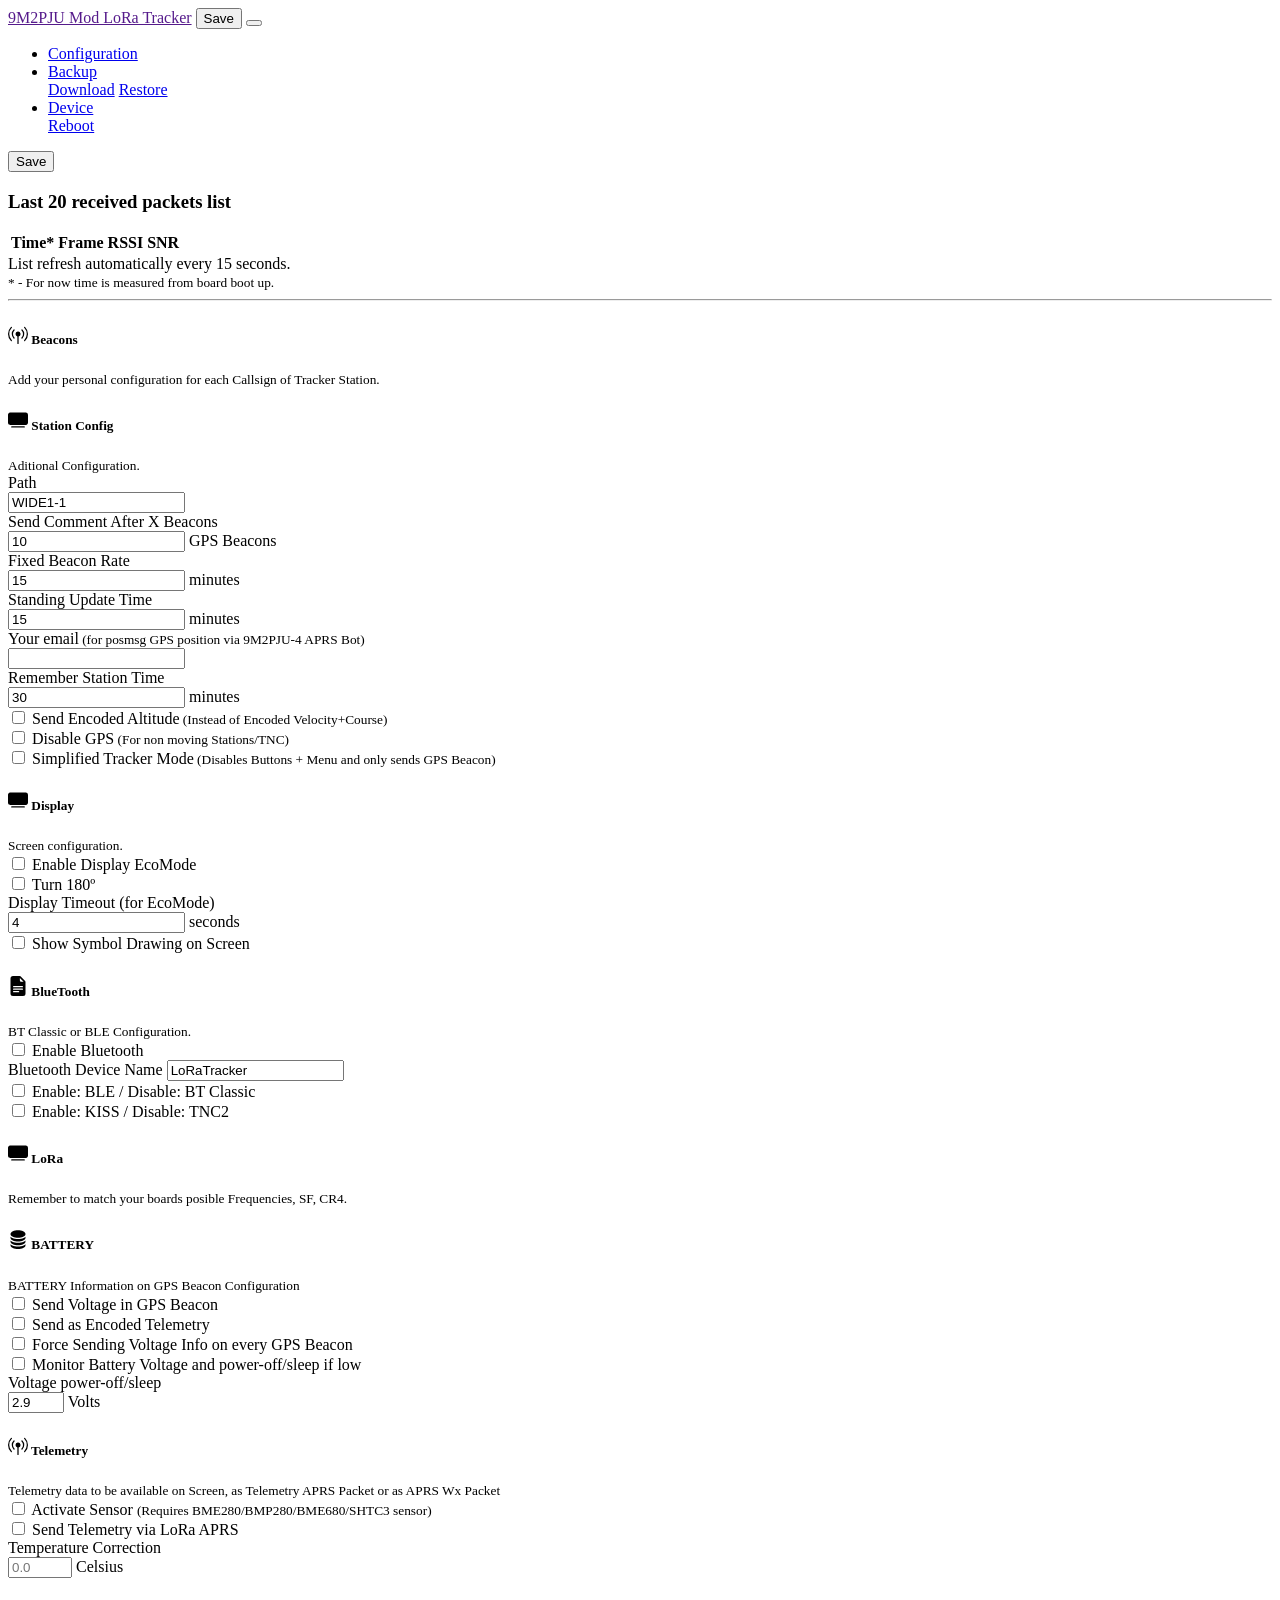
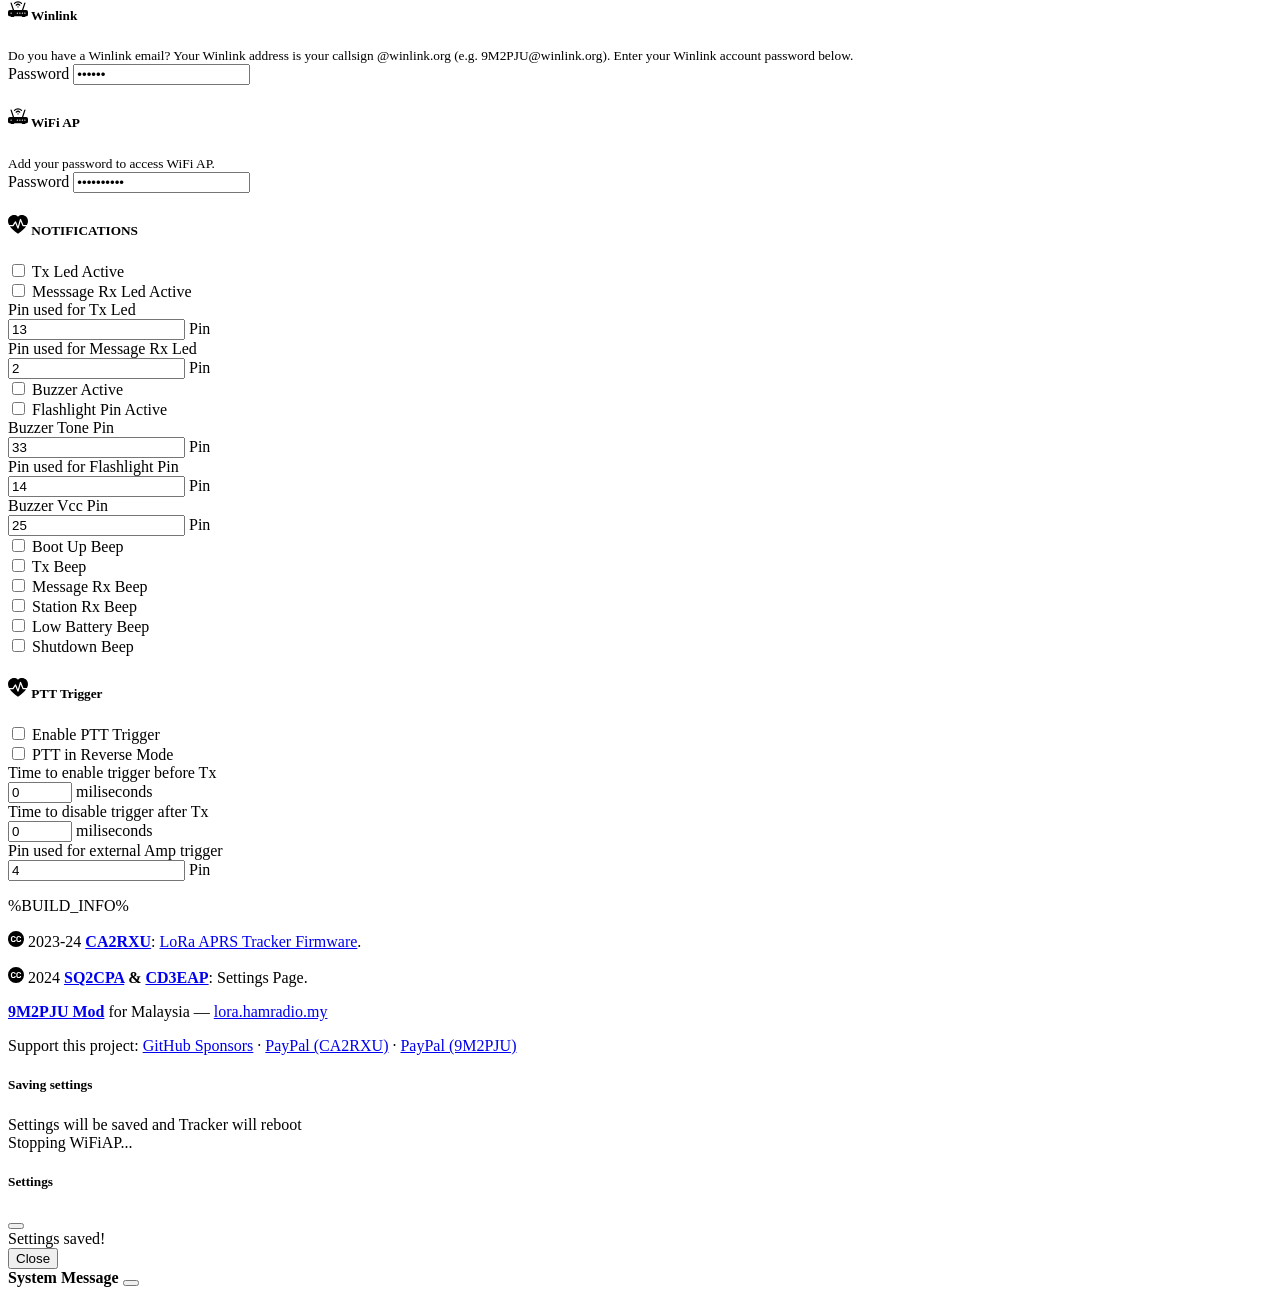
==== commit 5725146e: "Add PayPal (9M2PJU) sponsor link" ====
--- a/data_embed/index.html
+++ b/data_embed/index.html
@@ -1294,7 +1294,9 @@
                         Support this project:
                         <a href="https://github.com/sponsors/richonguzman" target="_blank">GitHub Sponsors</a>
                         &middot;
-                        <a href="http://paypal.me/richonguzman" target="_blank">PayPal</a>
+                        <a href="http://paypal.me/richonguzman" target="_blank">PayPal (CA2RXU)</a>
+                        &middot;
+                        <a href="https://www.paypal.com/paypalme/9m2pju" target="_blank">PayPal (9M2PJU)</a>
                     </p>
                 </footer>
             </div>
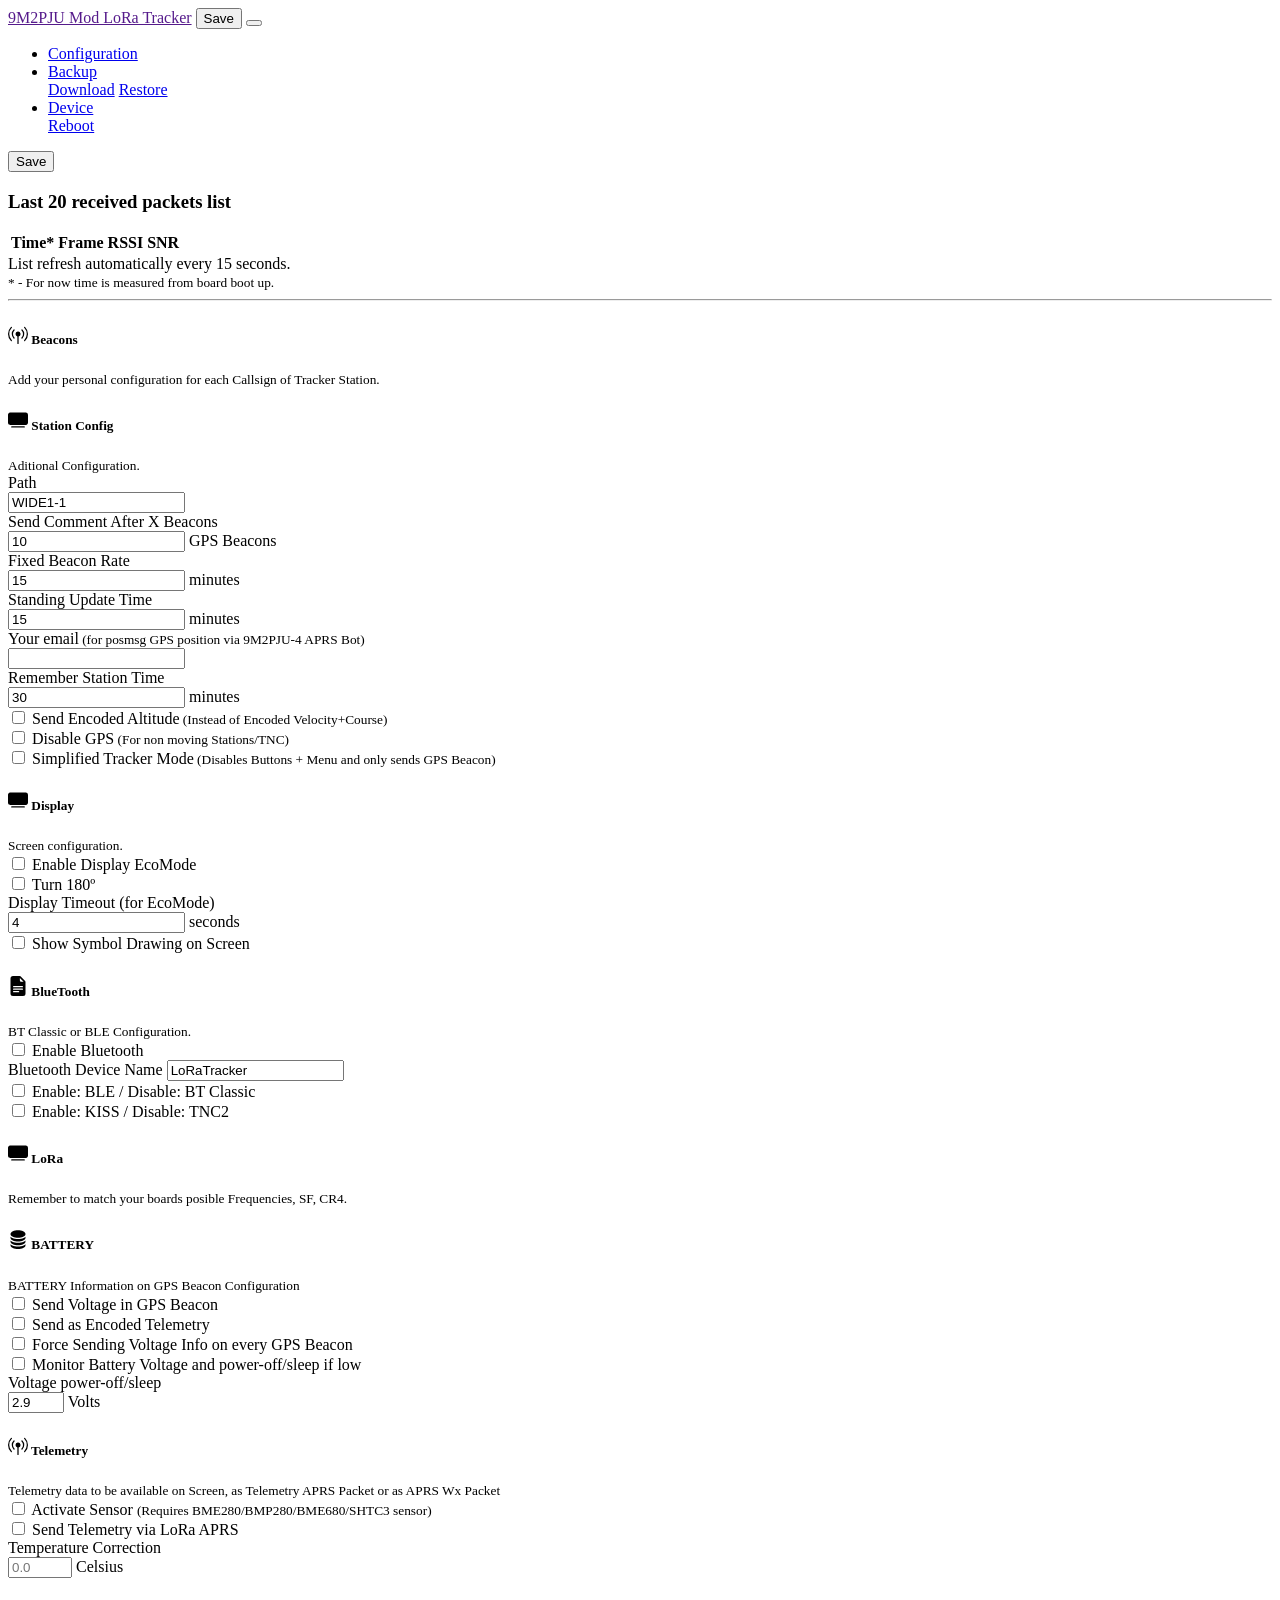
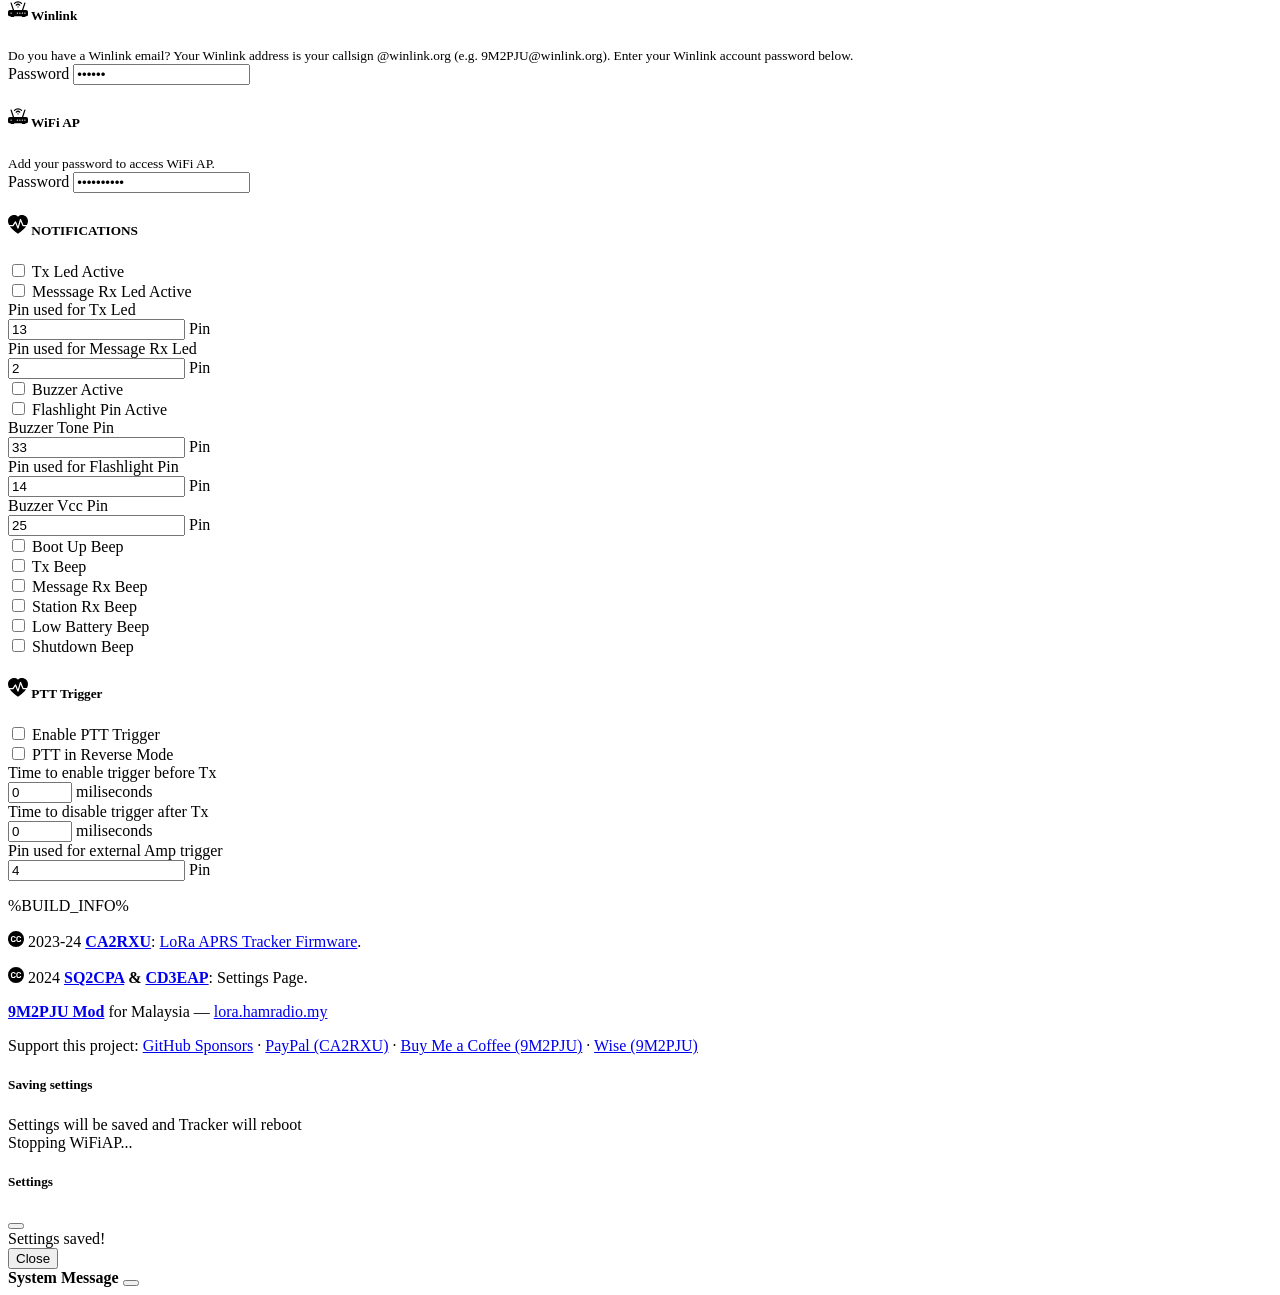
==== commit 22f4213d: "Replace PayPal 9M2PJU with Buy Me a Coffee + Wise, add donation popup - Web admin UI footer: swap pa" ====
--- a/data_embed/index.html
+++ b/data_embed/index.html
@@ -1,5 +1,5 @@
 <!DOCTYPE html>
-<html lang="en" data-bs-theme="auto">
+<html lang="en" data-bs-theme="dark">
     <head>
         <meta charset="utf-8" />
         <meta name="viewport" content="width=device-width, initial-scale=1" />
@@ -1296,7 +1296,9 @@
                         &middot;
                         <a href="http://paypal.me/richonguzman" target="_blank">PayPal (CA2RXU)</a>
                         &middot;
-                        <a href="https://www.paypal.com/paypalme/9m2pju" target="_blank">PayPal (9M2PJU)</a>
+                        <a href="https://www.buymeacoffee.com/9m2pju" target="_blank">Buy Me a Coffee (9M2PJU)</a>
+                        &middot;
+                        <a href="https://wise.com/pay/me/faizulz13" target="_blank">Wise (9M2PJU)</a>
                     </p>
                 </footer>
             </div>
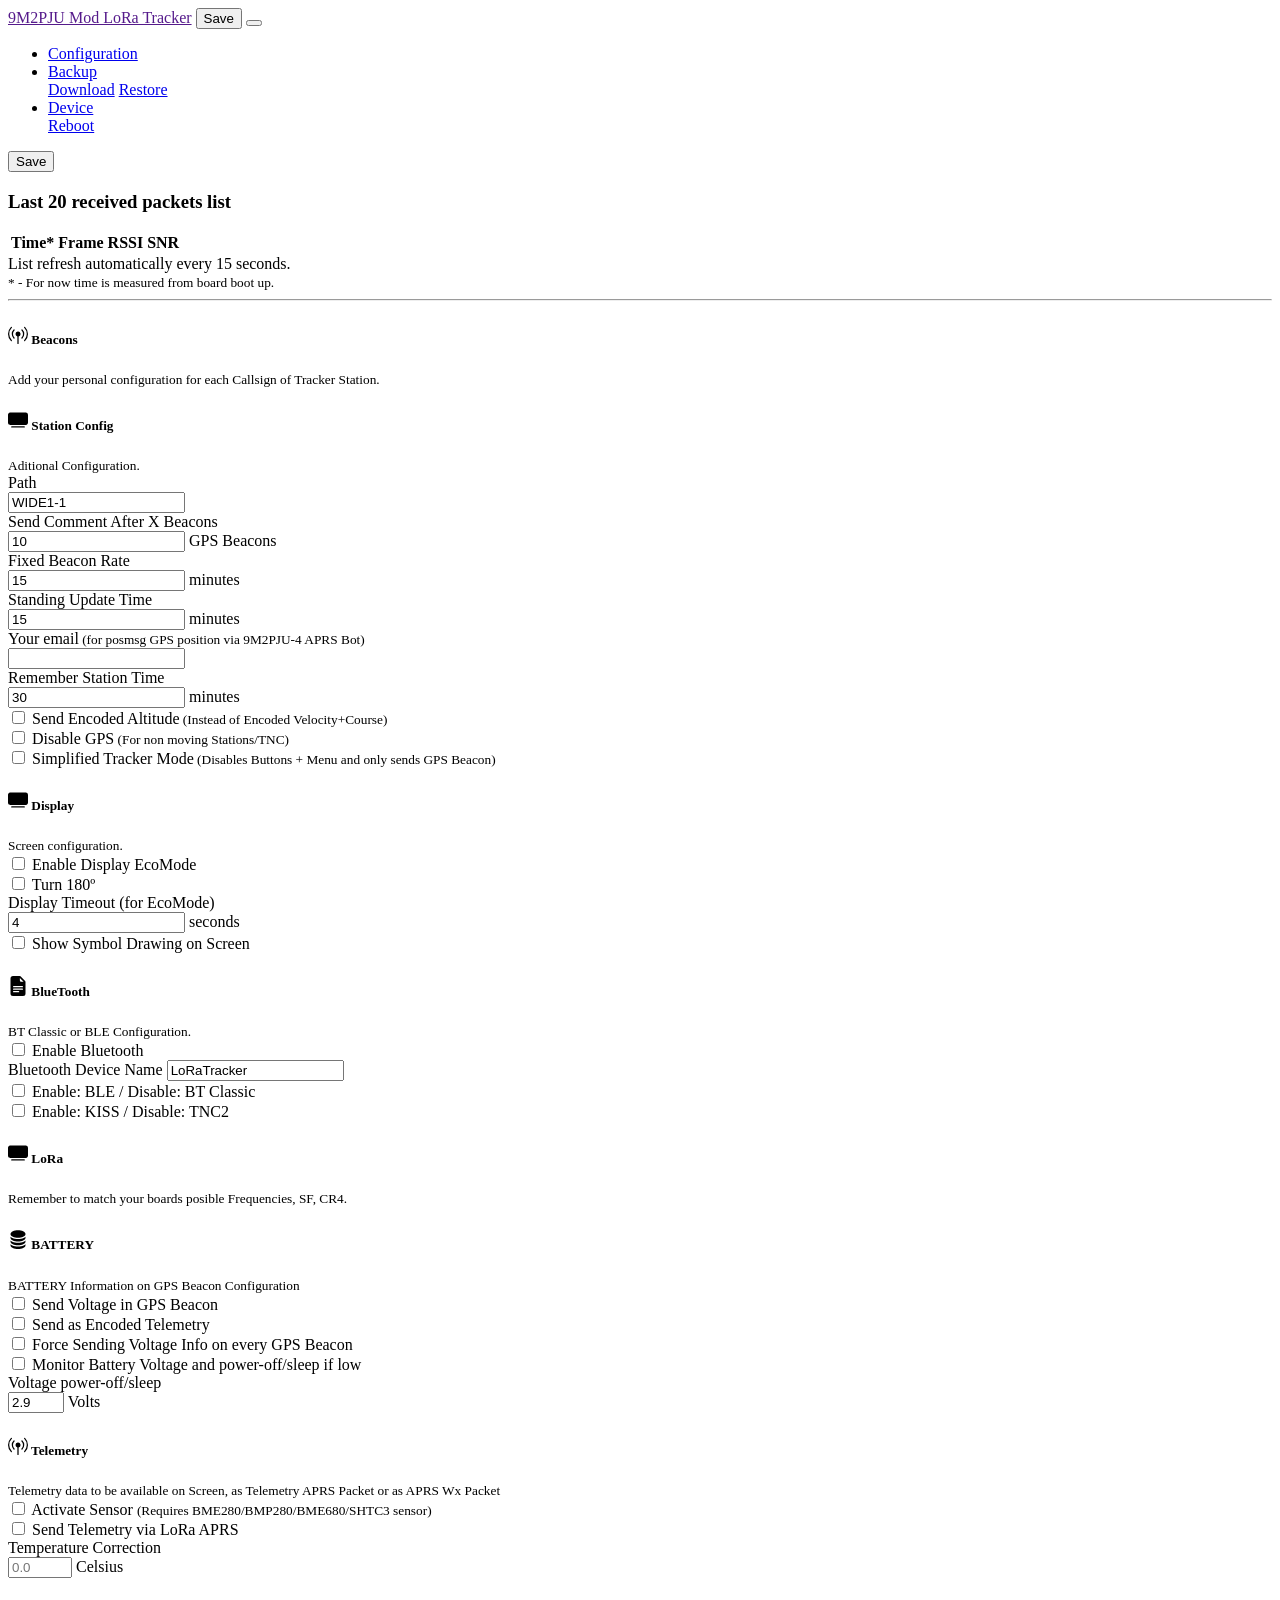
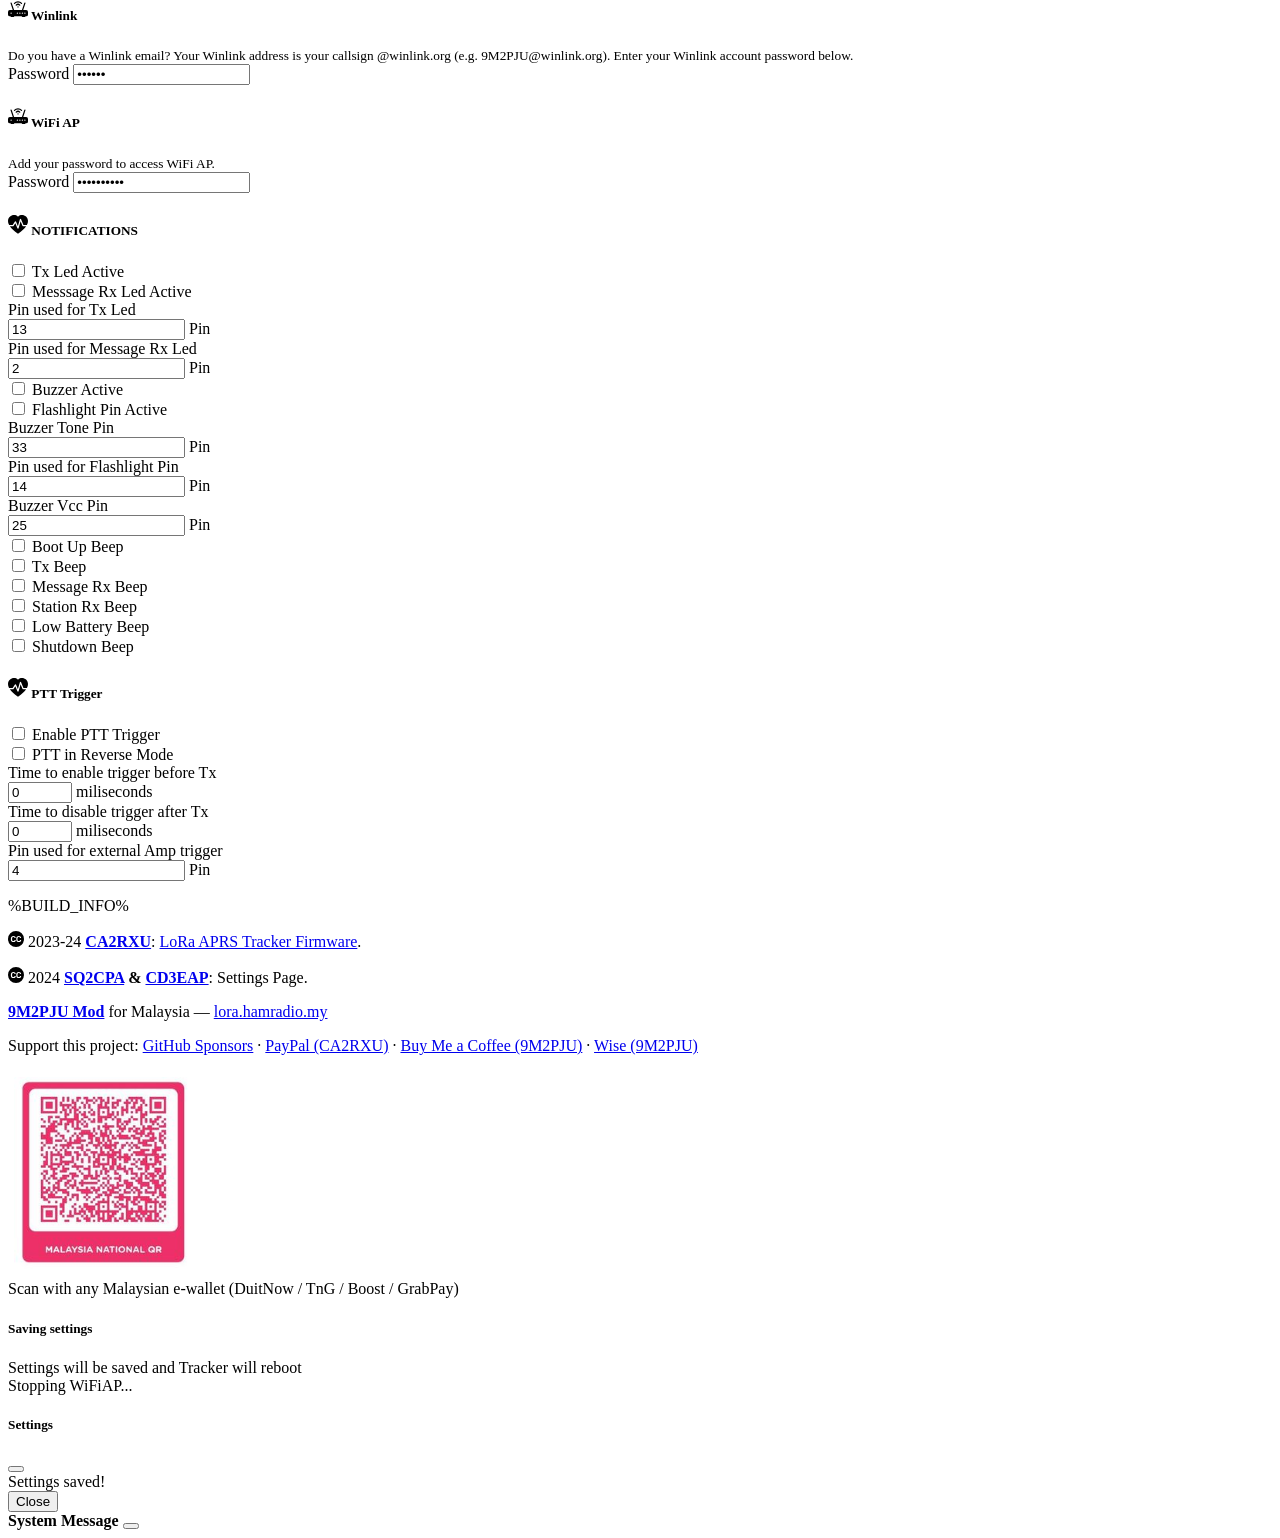
==== commit d9aee4ce: "Add Malaysian e-wallet QR code to web admin UI footer Embed the donation QR (resized to 233x250, 18." ====
--- a/data_embed/index.html
+++ b/data_embed/index.html
@@ -1300,6 +1300,10 @@
                         &middot;
                         <a href="https://wise.com/pay/me/faizulz13" target="_blank">Wise (9M2PJU)</a>
                     </p>
+                    <div class="mt-3 text-center">
+                        <img src="donate-qr.jpg" alt="Scan to donate via Malaysian e-wallet (DuitNow / TnG / Boost / GrabPay)" style="width: 180px; height: auto; border-radius: 8px; background: #fff; padding: 6px;">
+                        <div class="small text-muted mt-1">Scan with any Malaysian e-wallet (DuitNow / TnG / Boost / GrabPay)</div>
+                    </div>
                 </footer>
             </div>
         </form>
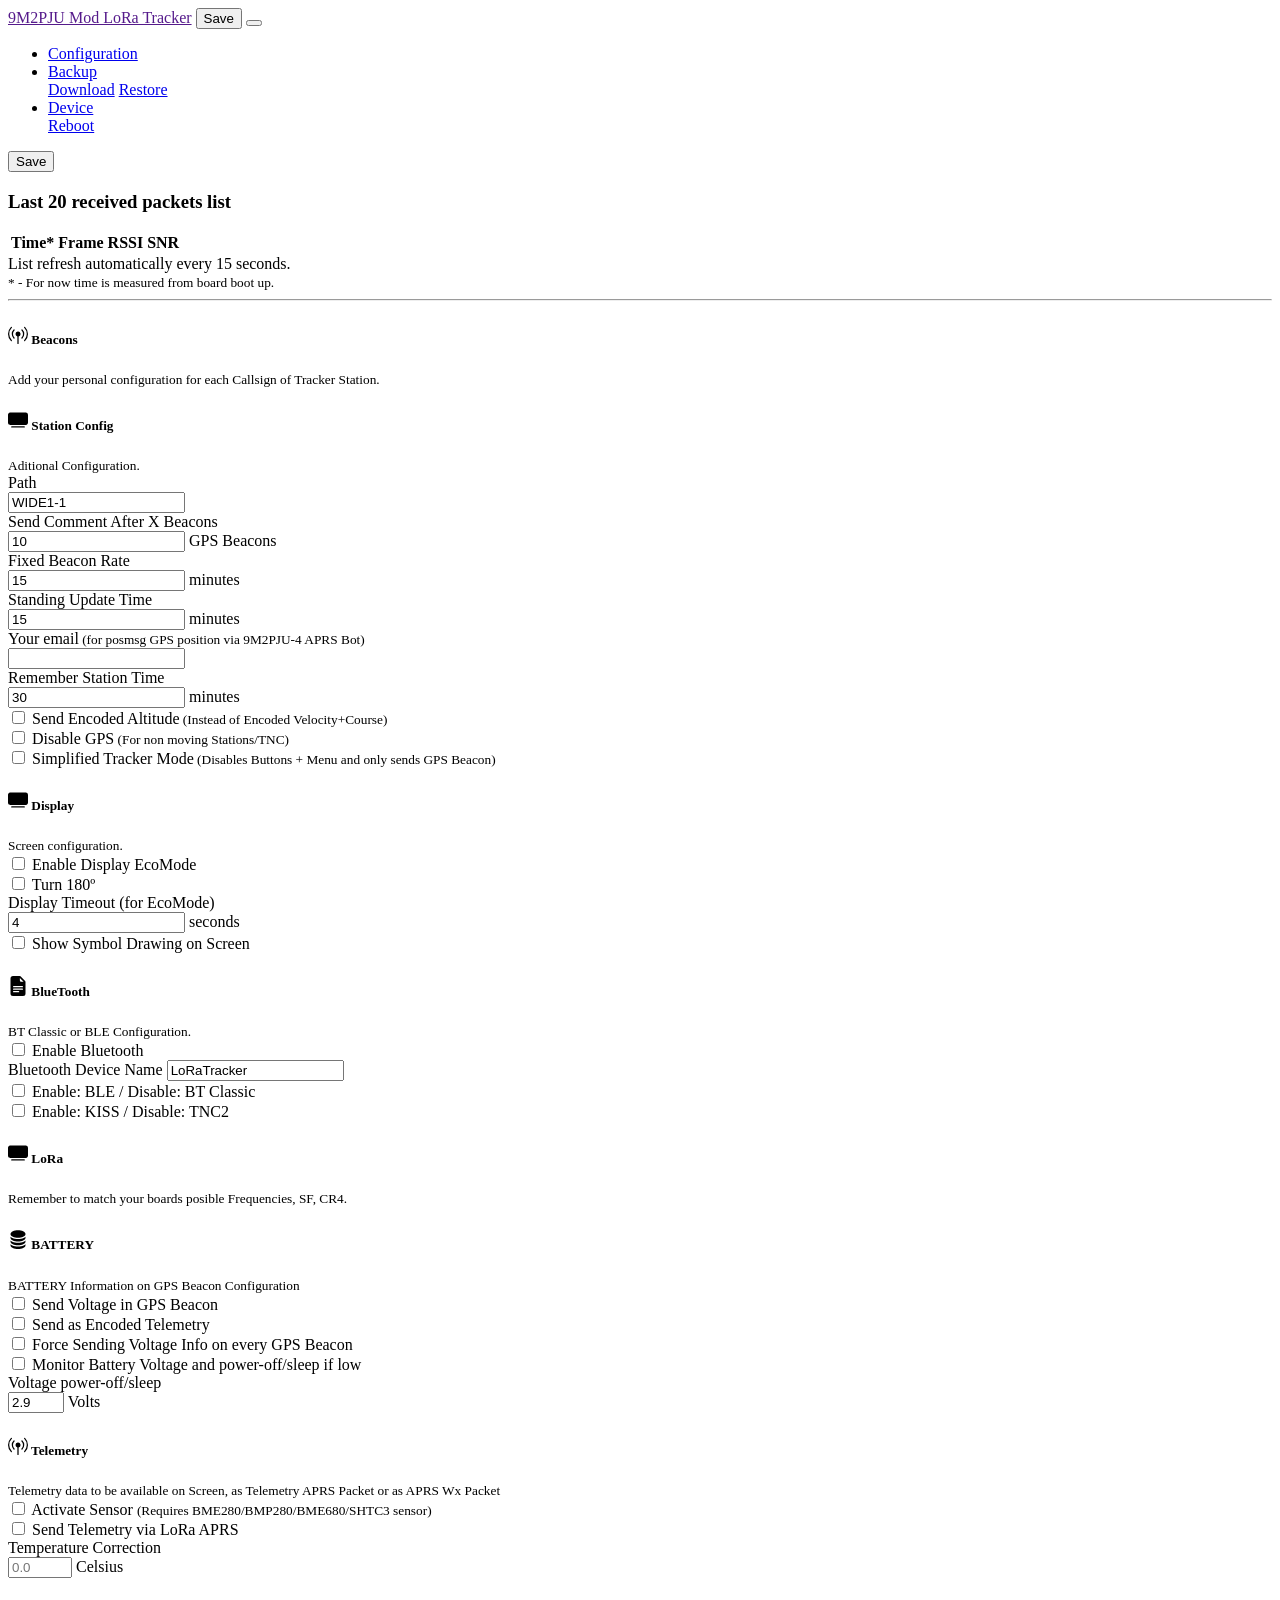
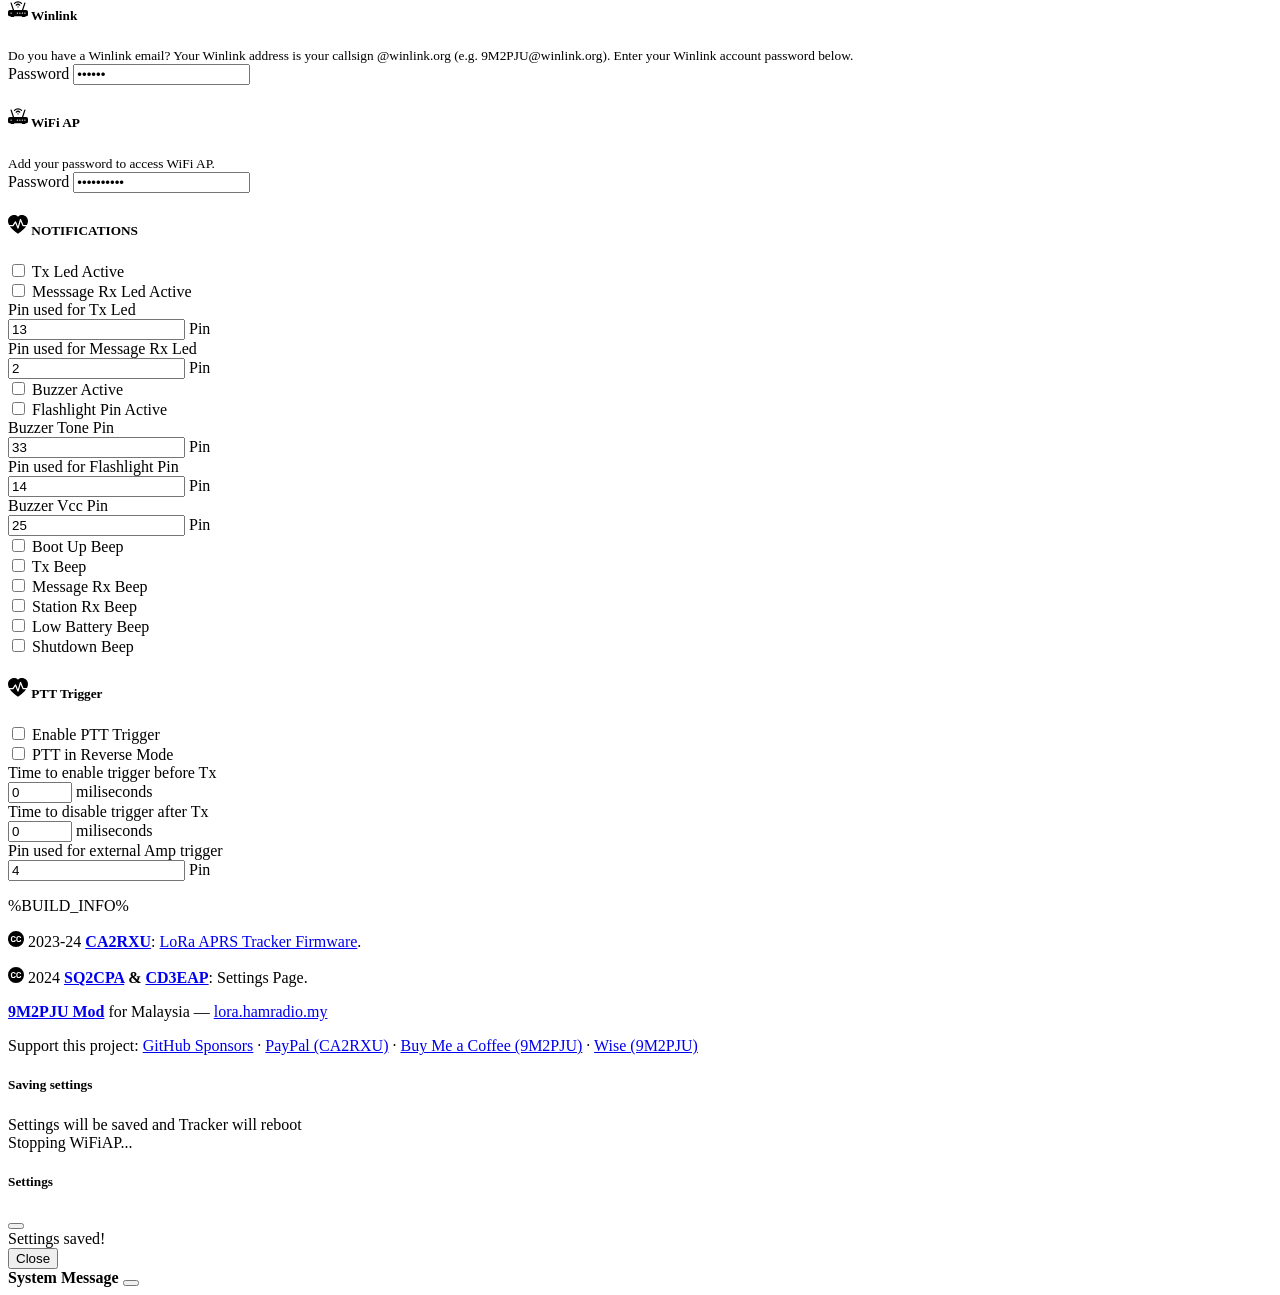
==== commit afc942ab: "Remove QR donation image from web admin UI and GitHub Pages Removed the Malaysian e-wallet QR code (" ====
--- a/data_embed/index.html
+++ b/data_embed/index.html
@@ -1300,10 +1300,6 @@
                         &middot;
                         <a href="https://wise.com/pay/me/faizulz13" target="_blank">Wise (9M2PJU)</a>
                     </p>
-                    <div class="mt-3 text-center">
-                        <img src="donate-qr.jpg" alt="Scan to donate via Malaysian e-wallet (DuitNow / TnG / Boost / GrabPay)" style="width: 180px; height: auto; border-radius: 8px; background: #fff; padding: 6px;">
-                        <div class="small text-muted mt-1">Scan with any Malaysian e-wallet (DuitNow / TnG / Boost / GrabPay)</div>
-                    </div>
                 </footer>
             </div>
         </form>
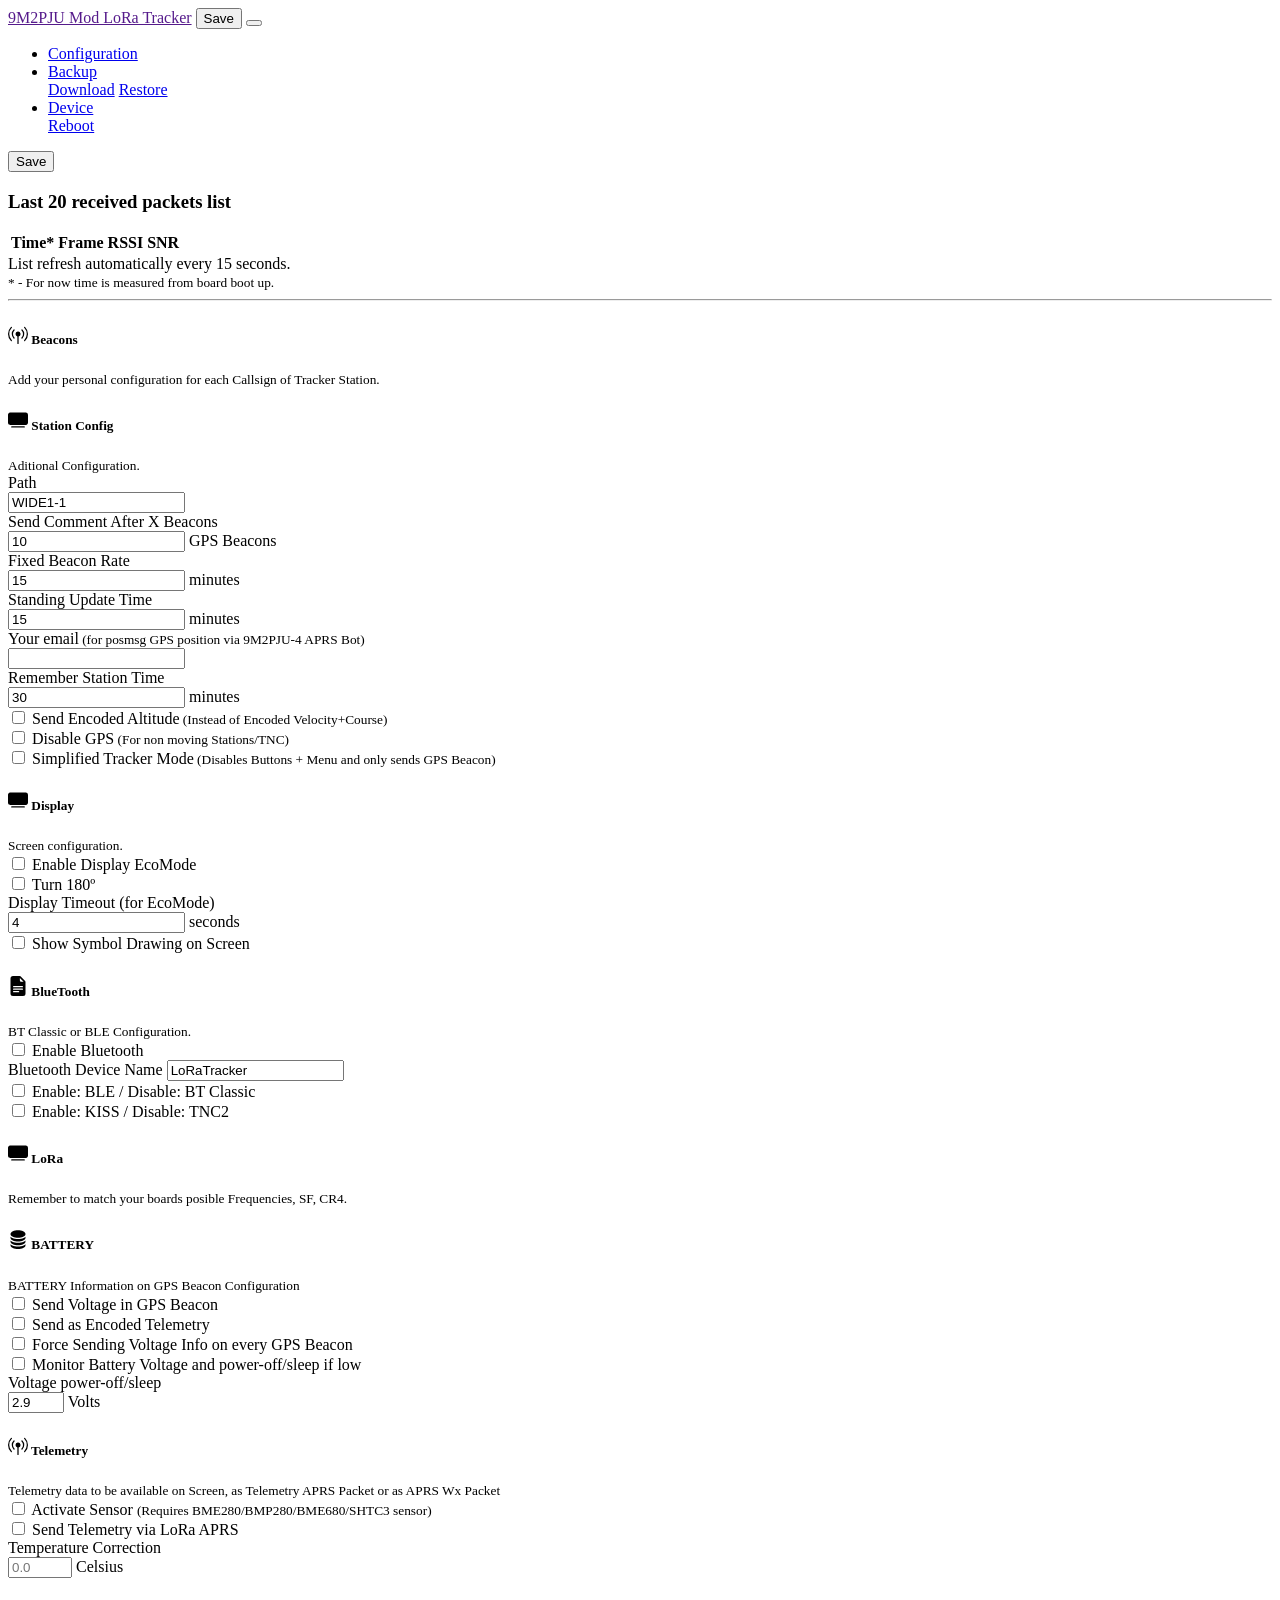
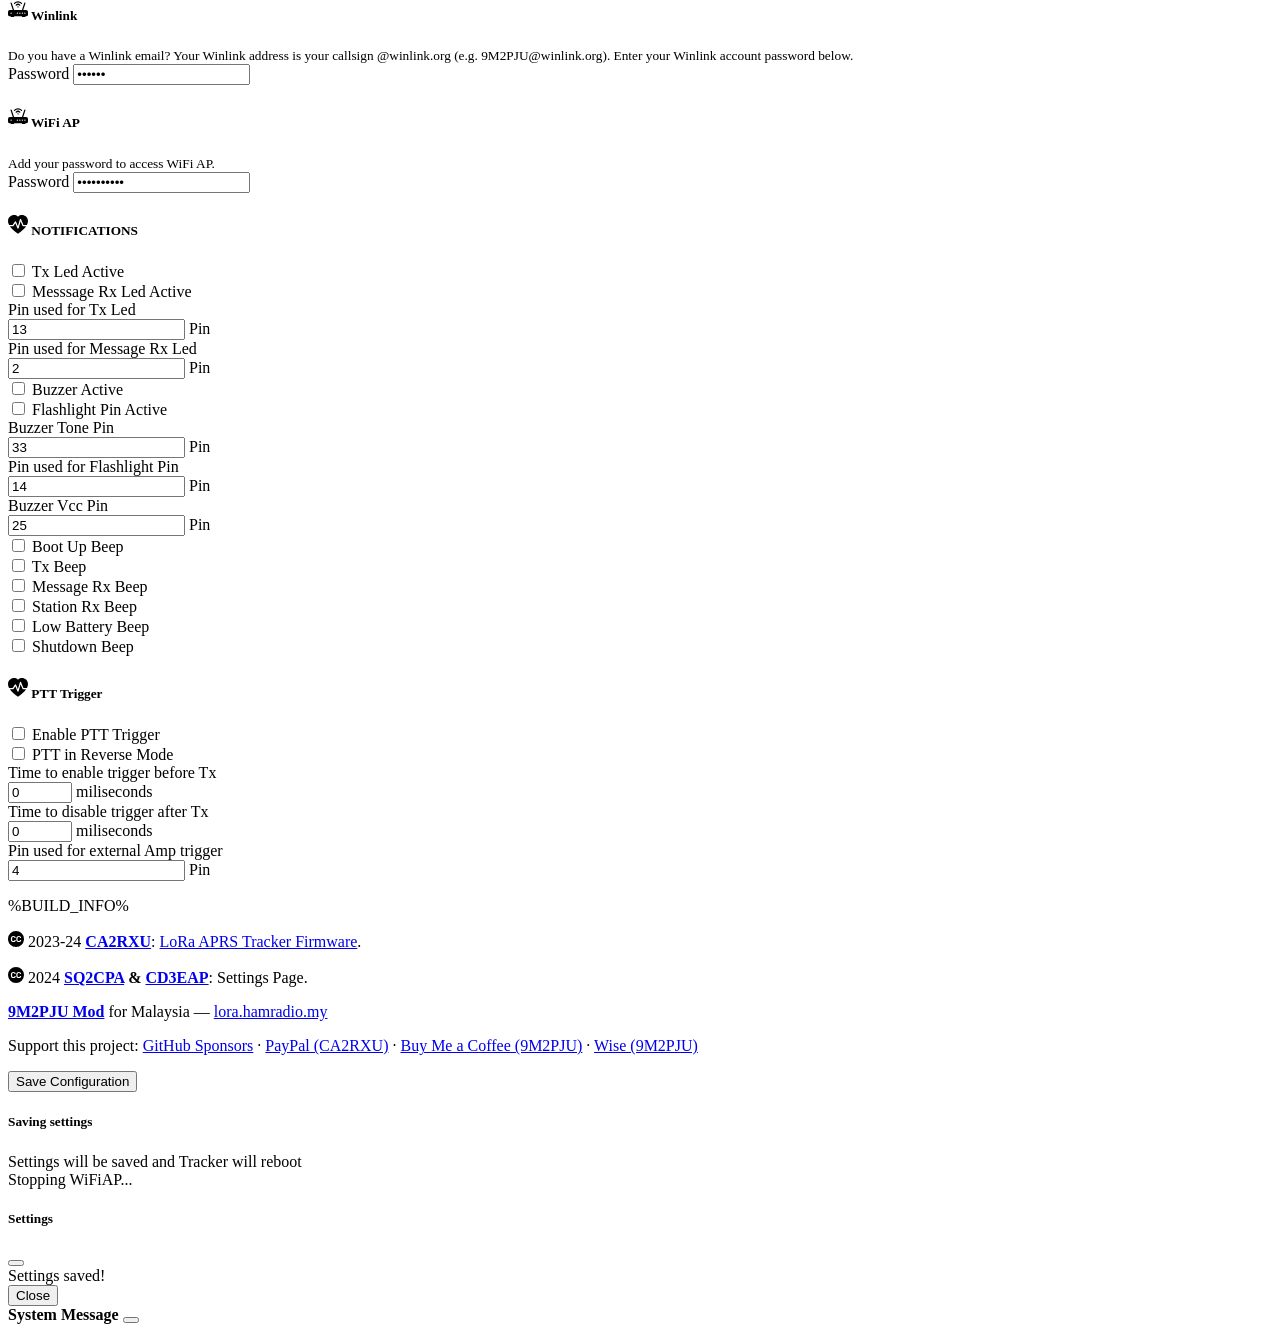
==== commit 8d5d2ec8: "Redesign web admin UI for mobile-first responsive layout - All form fields now full-width on mobile " ====
--- a/data_embed/index.html
+++ b/data_embed/index.html
@@ -76,10 +76,10 @@
         
             <div class="container" id="configuration">
                 <main>
-                    <div class="col-10 my-5 mx-auto">
+                    <div class="col-12 col-lg-10 my-4 mx-auto">
                         <div class="config-section">
                         <div class="row d-flex align-items-top">
-                            <div class="col-lg-3 col-sm-12">
+                            <div class="col-12 col-lg-3">
                                 <h5>
                                     <svg
                                         xmlns="http://www.w3.org/2000/svg"
@@ -99,14 +99,14 @@
                             </div>
                             <div
                                 id="beacon-settings"
-                                class="list-beacon col-9">
+                                class="list-beacon col-12 col-lg-9">
                             </div>
                         </div>
                         </div>
 
                         <div class="config-section">
                         <div class="row d-flex align-items-top">
-                            <div class="col-lg-3 col-sm-12">
+                            <div class="col-12 col-lg-3">
                                 <h5>
                                     <svg
                                         xmlns="http://www.w3.org/2000/svg"
@@ -124,9 +124,9 @@
                                 </h5>
                                 <small>Aditional Configuration.</small>
                             </div>
-                            <div class="col-lg-9 col-sm-12">
+                            <div class="col-12 col-lg-9">
                                 <div class="row">
-                                    <div class="col-6">
+                                    <div class="col-12 col-lg-6">
                                         <label
                                             for="path"
                                             class="form-label"
@@ -142,7 +142,7 @@
                                             />
                                         </div>
                                     </div>
-                                    <div class="col-6">
+                                    <div class="col-12 col-lg-6">
                                         <label
                                             for="sendCommentAfterXBeacons"
                                             class="form-label"
@@ -166,7 +166,7 @@
                                     </div>
                                 </div>
                                 <div class="row mt-3">
-                                    <div class="col-6">
+                                    <div class="col-12 col-lg-6">
                                         <label
                                             for="nonSmartBeaconRate"
                                             class="form-label"
@@ -188,7 +188,7 @@
                                             >
                                         </div>
                                     </div>
-                                    <div class="col-6">
+                                    <div class="col-12 col-lg-6">
                                         <label
                                             for="standingUpdateTime"
                                             class="form-label"
@@ -212,7 +212,7 @@
                                     </div>
                                 </div>
                                 <div class="row mt-3">
-                                    <div class="col-6">
+                                    <div class="col-12 col-lg-6">
                                         <label
                                             for="email"
                                             class="form-label"
@@ -228,7 +228,7 @@
                                             />
                                         </div>
                                     </div>
-                                    <div class="col-6">
+                                    <div class="col-12 col-lg-6">
                                         <label
                                             for="rememberStationTime"
                                             class="form-label"
@@ -304,7 +304,7 @@
 
                         <div class="config-section">
                         <div class="row d-flex align-items-top">
-                            <div class="col-lg-3 col-sm-12">
+                            <div class="col-12 col-lg-3">
                                 <h5>
                                     <svg
                                         xmlns="http://www.w3.org/2000/svg"
@@ -322,9 +322,9 @@
                                 </h5>
                                 <small>Screen configuration.</small>
                             </div>
-                            <div class="col-lg-9 col-sm-12">
+                            <div class="col-12 col-lg-9">
                                 <div class="row">
-                                    <div class="col-6">
+                                    <div class="col-12 col-lg-6">
                                         <div class="form-check form-switch">
                                             <input
                                                 type="checkbox"
@@ -339,7 +339,7 @@
                                             >
                                         </div>
                                     </div>
-                                    <div class="col-6">
+                                    <div class="col-12 col-lg-6">
                                         <div class="form-check form-switch">
                                             <input
                                                 type="checkbox"
@@ -356,7 +356,7 @@
                                     </div>
                                 </div>
                                 <div class="row mt-1">
-                                    <div class="col-6">
+                                    <div class="col-12 col-lg-6">
                                         <label
                                             for="display.timeout"
                                             class="form-label"
@@ -375,7 +375,7 @@
                                             >
                                         </div>
                                     </div>
-                                    <div class="col-6">
+                                    <div class="col-12 col-lg-6">
                                         <div class="form-check form-switch">
                                             <input
                                                 type="checkbox"
@@ -397,7 +397,7 @@
 
                         <div class="config-section">
                         <div class="row d-flex align-items-top">
-                            <div class="col-lg-3 col-sm-12">
+                            <div class="col-12 col-lg-3">
                                 <h5>
                                     <svg
                                         xmlns="http://www.w3.org/2000/svg"
@@ -417,9 +417,9 @@
                                     >BT Classic or BLE Configuration.</small
                                 >
                             </div>
-                            <div class="col-lg-9 col-sm-12">
+                            <div class="col-12 col-lg-9">
                                 <div class="row">
-                                    <div class="col-6">
+                                    <div class="col-12 col-lg-6">
                                         <div class="form-check form-switch">
                                             <input
                                                 type="checkbox"
@@ -434,7 +434,7 @@
                                             >
                                         </div>
                                     </div>
-                                    <div class="col-6">
+                                    <div class="col-12 col-lg-6">
                                         <label 
                                             for="bluetooth.deviceName" 
                                             class="form-label"
@@ -449,7 +449,7 @@
                                     </div>
                                 </div>
                                 <div class="row mt-3">
-                                    <div class="col-6">
+                                    <div class="col-12 col-lg-6">
                                         <div class="form-check form-switch">
                                             <input
                                                 type="checkbox"
@@ -464,7 +464,7 @@
                                             >
                                         </div>
                                     </div>
-                                    <div class="col-6">
+                                    <div class="col-12 col-lg-6">
                                         <div class="form-check form-switch">
                                             <input
                                                 type="checkbox"
@@ -486,7 +486,7 @@
 
                         <div class="config-section">
                         <div class="row d-flex align-items-top">
-                            <div class="col-lg-3 col-sm-12">
+                            <div class="col-12 col-lg-3">
                                 <h5>
                                     <svg
                                         xmlns="http://www.w3.org/2000/svg"
@@ -506,14 +506,14 @@
                             </div>
                             <div 
                                 id="lora-settings" 
-                                class="list-lora col-9">
+                                class="list-lora col-12 col-lg-9">
                             </div>
                         </div>
                         </div>
 
                         <div class="config-section">
                         <div class="row d-flex align-items-top">
-                            <div class="col-lg-3 col-sm-12">
+                            <div class="col-12 col-lg-3">
                                 <h5>
                                     <svg
                                         xmlns="http://www.w3.org/2000/svg"
@@ -542,9 +542,9 @@
                                     >BATTERY Information on GPS Beacon Configuration</small
                                 >
                             </div>
-                            <div class="col-lg-9 col-sm-12">
+                            <div class="col-12 col-lg-9">
                                 <div class="row">
-                                    <div class="col-6">
+                                    <div class="col-12 col-lg-6">
                                         <div class="form-check form-switch">
                                             <input
                                                 type="checkbox"
@@ -559,7 +559,7 @@
                                             >
                                         </div>
                                     </div>
-                                    <div class="col-6">
+                                    <div class="col-12 col-lg-6">
                                         <div class="form-check form-switch">
                                             <input
                                                 type="checkbox"
@@ -608,7 +608,7 @@
                                             >
                                         </div>
                                     </div>
-                                    <div class="col-6">
+                                    <div class="col-12 col-lg-6">
                                         <label
                                             for="battery.sleepVoltage"
                                             class="form-label"
@@ -637,7 +637,7 @@
 
                         <div class="config-section">
                         <div class="row d-flex align-items-top">
-                            <div class="col-lg-3 col-sm-12">
+                            <div class="col-12 col-lg-3">
                                 <h5>
                                     <svg
                                         xmlns="http://www.w3.org/2000/svg"
@@ -655,7 +655,7 @@
                                 </h5>
                                 <small>Telemetry data to be available on Screen, as Telemetry APRS Packet or as APRS Wx Packet</small>
                             </div>
-                            <div class="col-9 mt-2">
+                            <div class="col-12 col-lg-9 mt-2">
                                 <div class="row">
                                     <div class="col-12">
                                         <div class="form-check form-switch">
@@ -675,7 +675,7 @@
                                             >
                                         </div>
                                     </div>
-                                    <div class="col-6">
+                                    <div class="col-12 col-lg-6">
                                         <div class="form-check form-switch">
                                             <input
                                                 type="checkbox"
@@ -690,7 +690,7 @@
                                             </label>
                                         </div>
                                     </div>
-                                    <div class="col-6">
+                                    <div class="col-12 col-lg-6">
                                         <label for="telemetry.temperatureCorrection" class="form-label"
                                             >Temperature Correction</label
                                         >
@@ -717,7 +717,7 @@
 
                         <div class="config-section">
                         <div class="row d-flex align-items-top">
-                            <div class="col-lg-3 col-sm-12">
+                            <div class="col-12 col-lg-3">
                                 <h5>
                                     <svg
                                         xmlns="http://www.w3.org/2000/svg"
@@ -746,8 +746,8 @@
                                     >Do you have a Winlink email? Your Winlink address is your callsign @winlink.org (e.g. 9M2PJU@winlink.org). Enter your Winlink account password below.</small
                                 >
                             </div>
-                            <div class="col-lg-9 col-sm-12">
-                                <div class="col-6">
+                            <div class="col-12 col-lg-9">
+                                <div class="col-12 col-lg-6">
                                     <label 
                                         for="winlink.password" 
                                         class="form-label"
@@ -767,7 +767,7 @@
 
                         <div class="config-section">
                         <div class="row d-flex align-items-top">
-                            <div class="col-lg-3 col-sm-12">
+                            <div class="col-12 col-lg-3">
                                 <h5>
                                     <svg
                                         xmlns="http://www.w3.org/2000/svg"
@@ -796,8 +796,8 @@
                                     >Add your password to access WiFi AP.</small
                                 >
                             </div>
-                            <div class="col-lg-9 col-sm-12">
-                                <div class="col-6">
+                            <div class="col-12 col-lg-9">
+                                <div class="col-12 col-lg-6">
                                     <label 
                                         for="wifiAP.password" 
                                         class="form-label"
@@ -817,7 +817,7 @@
 
                         <div class="config-section">
                         <div class="row d-flex align-items-top">
-                            <div class="col-lg-3 col-sm-12">
+                            <div class="col-12 col-lg-3">
                                 <h5>
                                     <svg
                                         xmlns="http://www.w3.org/2000/svg"
@@ -837,9 +837,9 @@
                                     NOTIFICATIONS
                                 </h5>
                             </div>
-                            <div class="col-lg-9 col-sm-12">
+                            <div class="col-12 col-lg-9">
                                 <div class="row">
-                                    <div class="col-6">
+                                    <div class="col-12 col-lg-6">
                                         <div class="form-check form-switch">
                                             <input
                                                 type="checkbox"
@@ -854,7 +854,7 @@
                                             >
                                         </div>
                                     </div>
-                                    <div class="col-6">
+                                    <div class="col-12 col-lg-6">
                                         <div class="form-check form-switch">
                                             <input
                                                 type="checkbox"
@@ -871,7 +871,7 @@
                                     </div>
                                 </div>
                                 <div class="row mt-1">
-                                    <div class="col-6">
+                                    <div class="col-12 col-lg-6">
                                         <label
                                             for="notification.ledTxPin"
                                             class="form-label"
@@ -890,7 +890,7 @@
                                             >
                                         </div>
                                     </div>                                    
-                                    <div class="col-6">
+                                    <div class="col-12 col-lg-6">
                                         <label
                                             for="notification.ledMessagePin"
                                             class="form-label"
@@ -911,7 +911,7 @@
                                     </div>                                    
                                 </div>
                                 <div class="row mt-3">
-                                    <div class="col-6">
+                                    <div class="col-12 col-lg-6">
                                         <div class="form-check form-switch">
                                             <input
                                                 type="checkbox"
@@ -926,7 +926,7 @@
                                             >
                                         </div>
                                     </div>
-                                    <div class="col-6">
+                                    <div class="col-12 col-lg-6">
                                         <div class="form-check form-switch">
                                             <input
                                                 type="checkbox"
@@ -943,7 +943,7 @@
                                     </div>
                                 </div>
                                 <div class="row mt-1">                                    
-                                    <div class="col-6">
+                                    <div class="col-12 col-lg-6">
                                         <label
                                             for="notification.buzzerPinTone"
                                             class="form-label"
@@ -962,7 +962,7 @@
                                             >
                                         </div>
                                     </div>
-                                    <div class="col-6">
+                                    <div class="col-12 col-lg-6">
                                         <label
                                             for="notification.ledFlashlightPin"
                                             class="form-label"
@@ -981,7 +981,7 @@
                                             >
                                         </div>
                                     </div>
-                                    <div class="col-6">
+                                    <div class="col-12 col-lg-6">
                                         <label 
                                             for="notification.buzzerPinVcc" 
                                             class="form-label"
@@ -1000,7 +1000,7 @@
                                     
                                 </div>
                                 <div class="row mt-3">
-                                    <div class="col-6">
+                                    <div class="col-12 col-lg-6">
                                         <div class="form-check form-switch">
                                             <input
                                                 type="checkbox"
@@ -1015,7 +1015,7 @@
                                             >
                                         </div>
                                     </div>
-                                    <div class="col-6">
+                                    <div class="col-12 col-lg-6">
                                         <div class="form-check form-switch">
                                             <input
                                                 type="checkbox"
@@ -1030,7 +1030,7 @@
                                             >
                                         </div>
                                     </div>
-                                    <div class="col-6">
+                                    <div class="col-12 col-lg-6">
                                         <div class="form-check form-switch">
                                             <input
                                                 type="checkbox"
@@ -1045,7 +1045,7 @@
                                             >
                                         </div>
                                     </div>
-                                    <div class="col-6">
+                                    <div class="col-12 col-lg-6">
                                         <div class="form-check form-switch">
                                             <input
                                                 type="checkbox"
@@ -1060,7 +1060,7 @@
                                             >
                                         </div>
                                     </div>
-                                    <div class="col-6">
+                                    <div class="col-12 col-lg-6">
                                         <div class="form-check form-switch">
                                             <input
                                                 type="checkbox"
@@ -1075,7 +1075,7 @@
                                             >
                                         </div>
                                     </div>
-                                    <div class="col-6">
+                                    <div class="col-12 col-lg-6">
                                         <div class="form-check form-switch">
                                             <input
                                                 type="checkbox"
@@ -1097,7 +1097,7 @@
 
                         <div class="config-section">
                         <div class="row d-flex align-items-top">
-                            <div class="col-lg-3 col-sm-12">
+                            <div class="col-12 col-lg-3">
                                 <h5>
                                     <svg
                                         xmlns="http://www.w3.org/2000/svg"
@@ -1117,9 +1117,9 @@
                                     PTT Trigger
                                 </h5>
                             </div>
-                            <div class="col-9 mt-2">
+                            <div class="col-12 col-lg-9 mt-2">
                                 <div class="row">
-                                    <div class="col-6">
+                                    <div class="col-12 col-lg-6">
                                         <div class="form-check form-switch">
                                             <input
                                                 type="checkbox"
@@ -1134,7 +1134,7 @@
                                             >
                                         </div>
                                     </div>
-                                    <div class="col-6">
+                                    <div class="col-12 col-lg-6">
                                         <div class="form-check form-switch">
                                             <input
                                                 type="checkbox"
@@ -1151,7 +1151,7 @@
                                     </div>
                                 </div>
                                 <div class="row mt-1">
-                                    <div class="col-6">
+                                    <div class="col-12 col-lg-6">
                                         <label
                                             for="ptt.preDelay"
                                             class="form-label"
@@ -1174,7 +1174,7 @@
                                             >
                                         </div>
                                     </div>
-                                    <div class="col-6">
+                                    <div class="col-12 col-lg-6">
                                         <label
                                             for="ptt.postDelay"
                                             class="form-label"
@@ -1199,7 +1199,7 @@
                                     </div>
                                 </div>
                                 <div class="row mt-3">
-                                    <div class="col-6">
+                                    <div class="col-12 col-lg-6">
                                         <label
                                             for="ptt.io_pin"
                                             class="form-label"
@@ -1302,6 +1302,9 @@
                     </p>
                 </footer>
             </div>
+            <div id="mobileSaveBar">
+                <button class="btn btn-save" type="submit">Save Configuration</button>
+            </div>
         </form>
         <div
             class="modal fade"
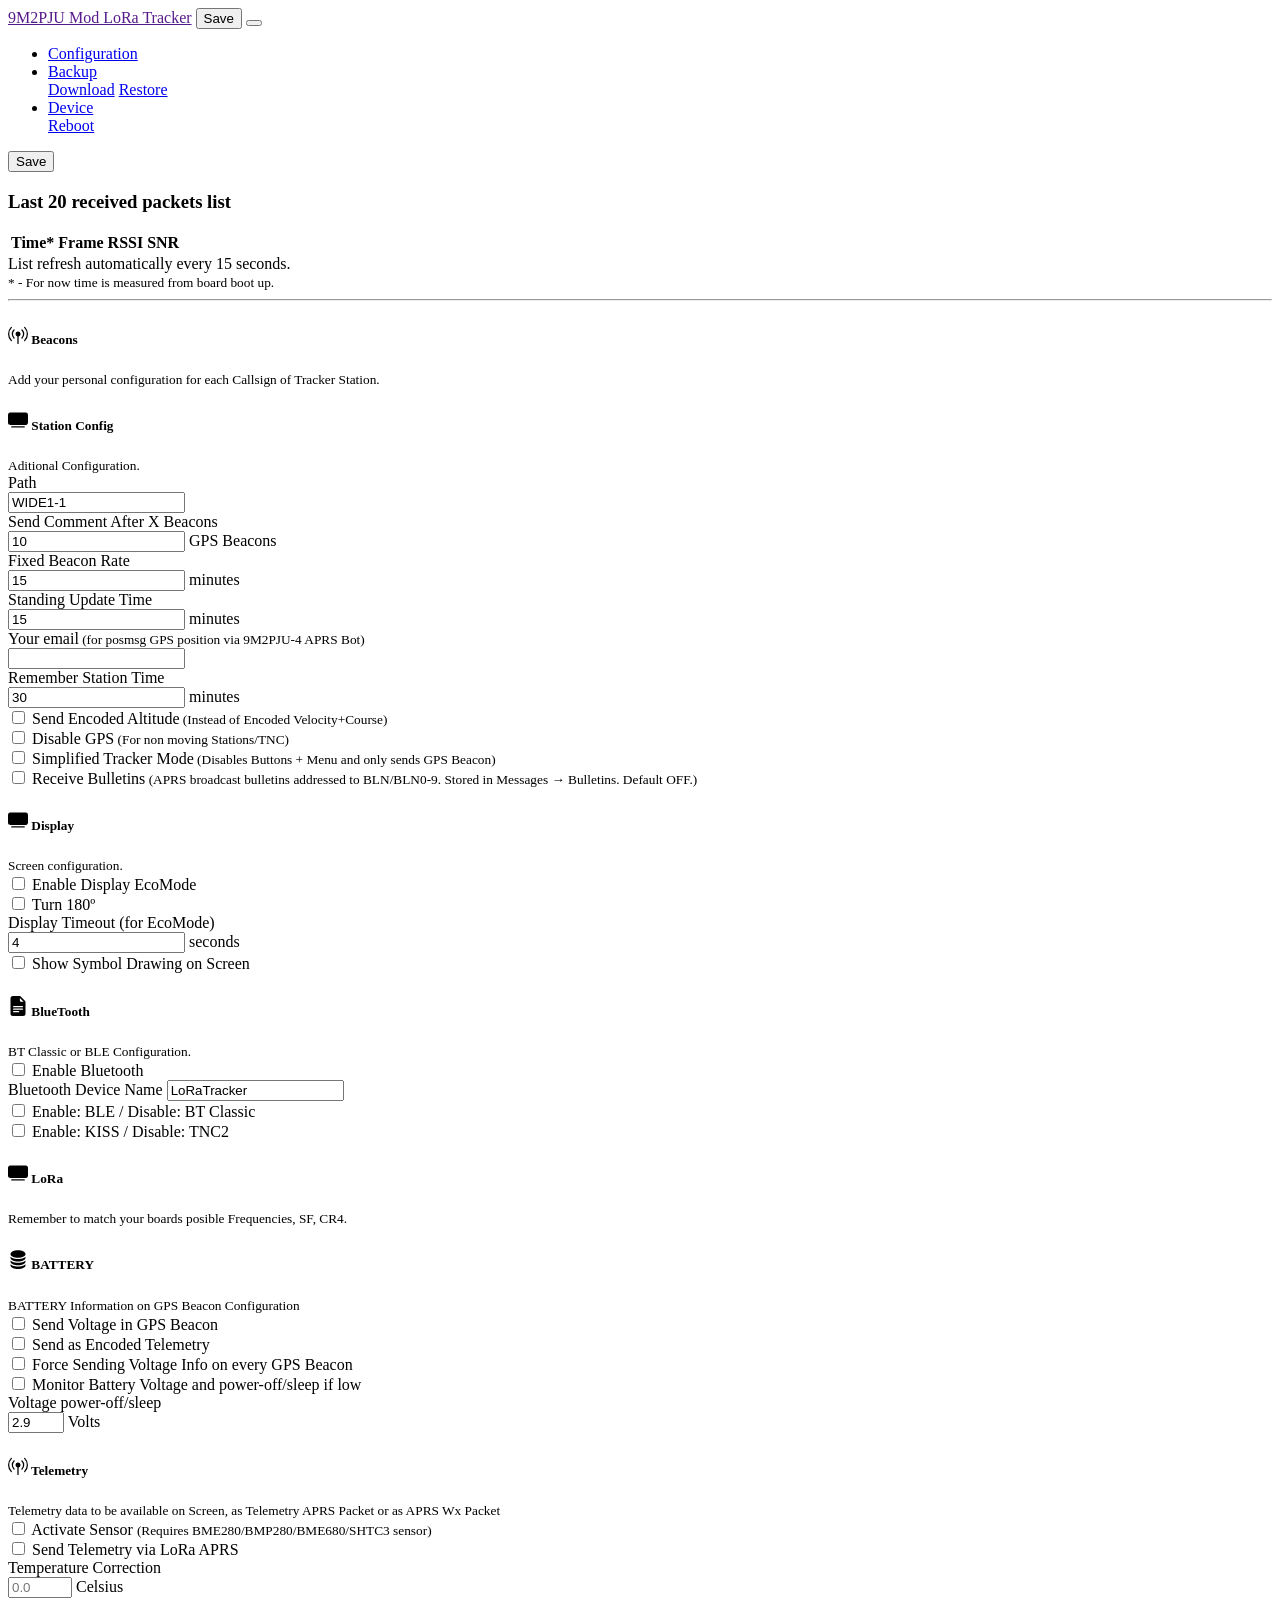
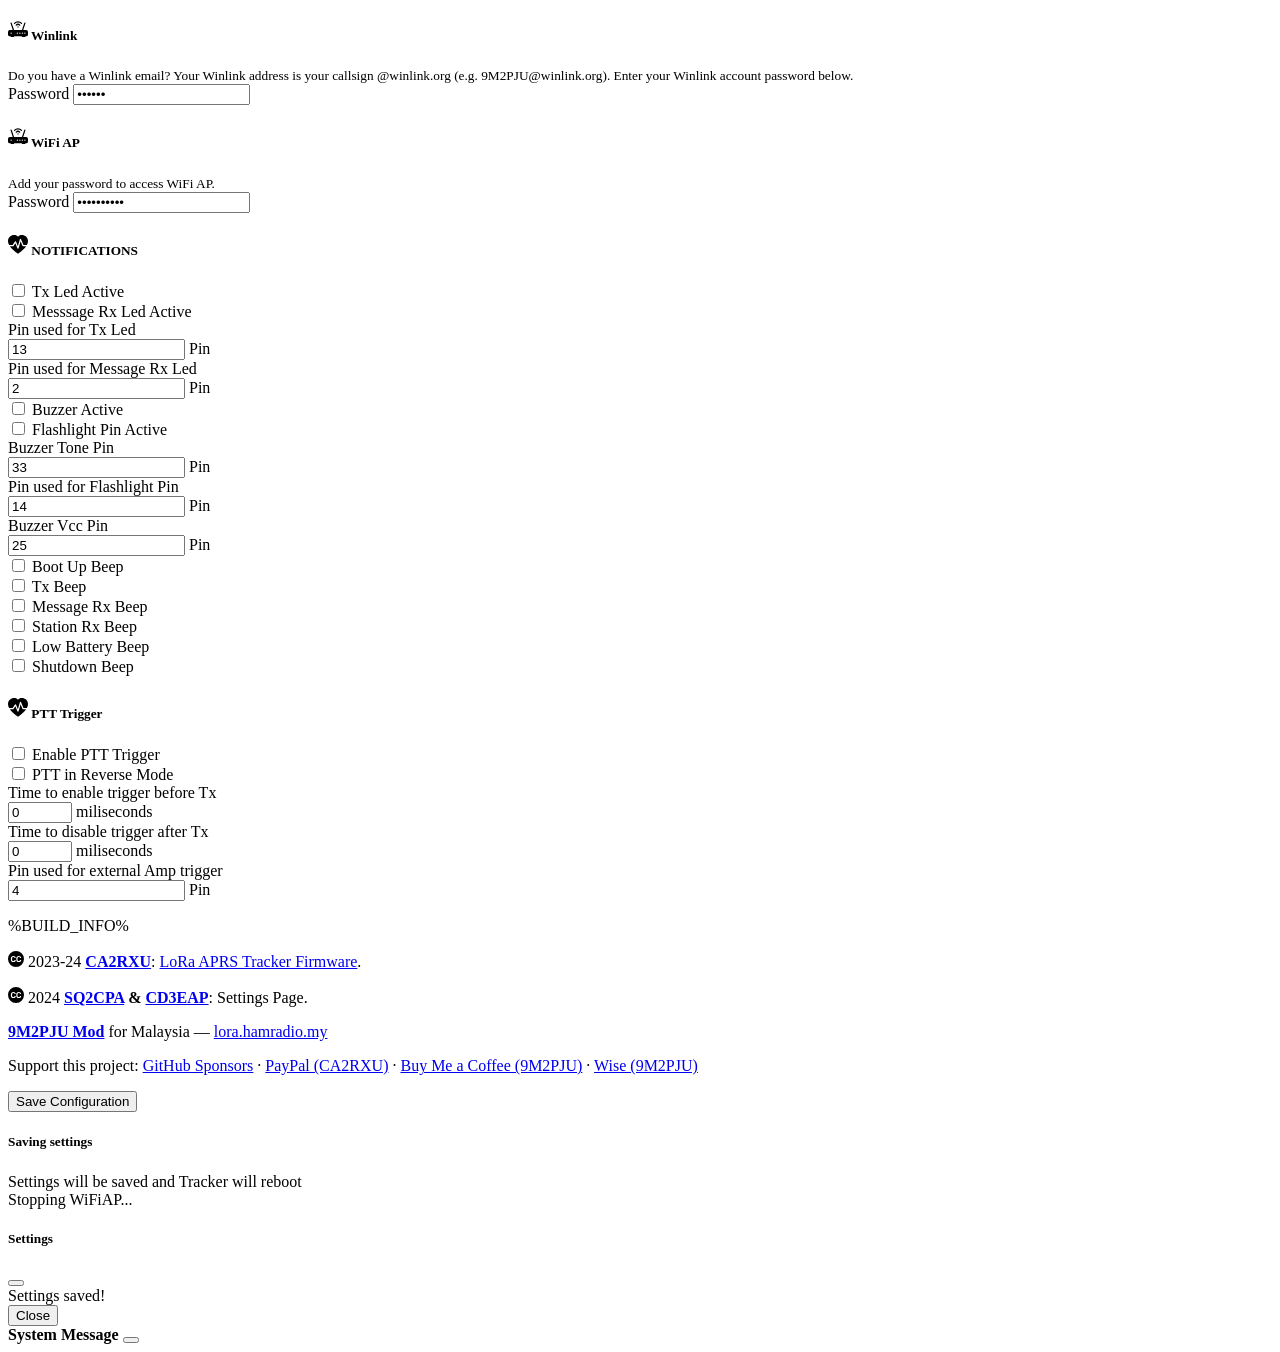
==== commit 2f1dab05: "Add BLN bulletins reception feature with 500km filter and dedup - New Config.bulletins.active settin" ====
--- a/data_embed/index.html
+++ b/data_embed/index.html
@@ -296,6 +296,21 @@
                                                 >Simplified Tracker Mode<small> (Disables Buttons + Menu and only sends GPS Beacon)</small></label
                                             >
                                         </div>  
+                                    </div>
+                                    <div class="col-12">
+                                        <div class="form-check form-switch">
+                                            <input
+                                                type="checkbox"
+                                                name="bulletins.active"
+                                                id="bulletins.active"
+                                                class="form-check-input"
+                                            />
+                                            <label
+                                                for="bulletins.active"
+                                                class="form-label"
+                                                >Receive Bulletins<small> (APRS broadcast bulletins addressed to BLN/BLN0-9. Stored in Messages &rarr; Bulletins. Default OFF.)</small></label
+                                            >
+                                        </div>
                                     </div>                                    
                                 </div>
                             </div>
